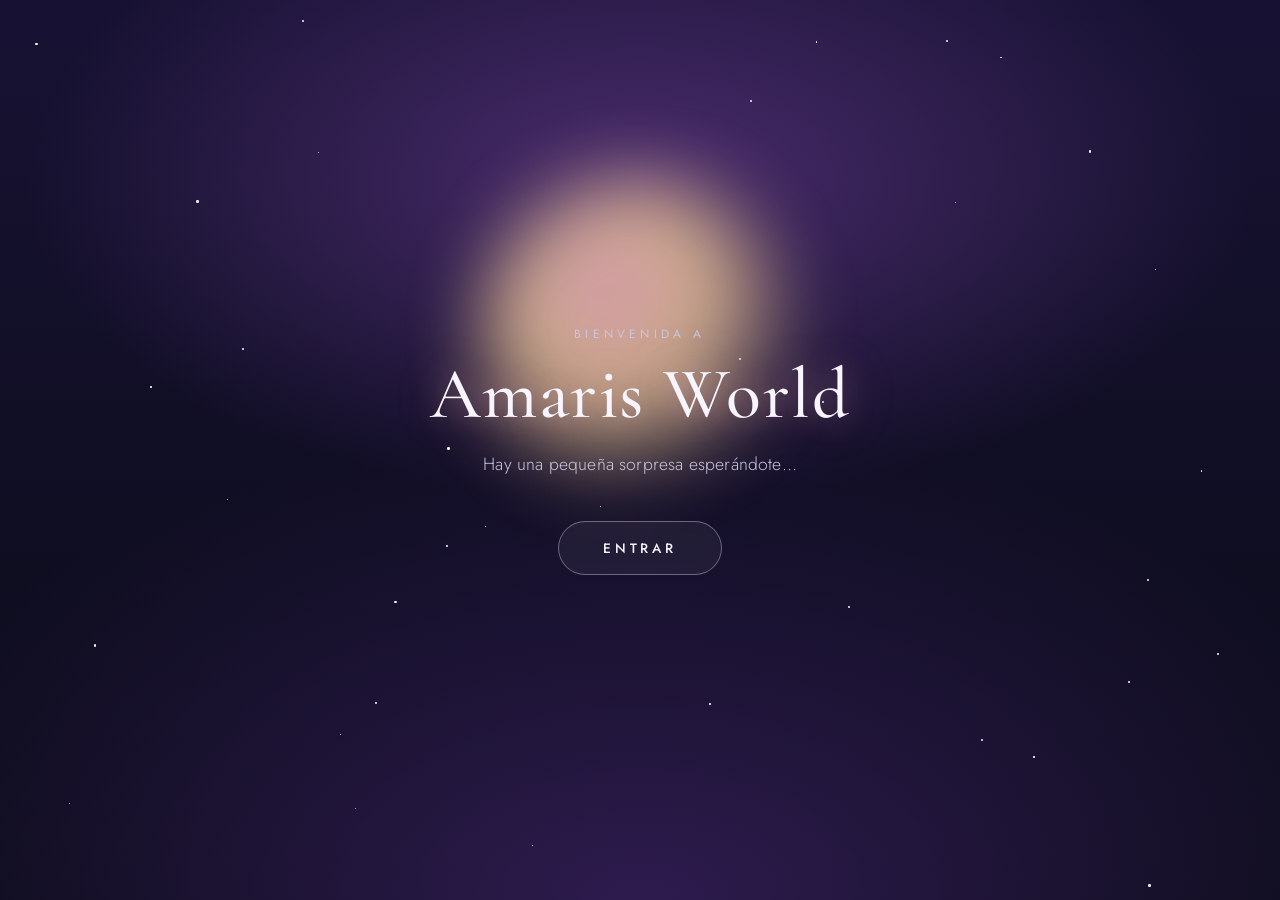
==== index.html @ ede9c00a "piano" ====
<!DOCTYPE html>
<html lang="es">
<head>
  <meta charset="UTF-8" />
  <meta name="viewport" content="width=device-width, initial-scale=1, viewport-fit=cover" />
  <title>Amaris World</title>
  <meta name="description" content="Amaris World — un pequeño regalo interactivo de cumpleaños." />
  <meta name="theme-color" content="#0a0b16" />

  <!-- Tipografías: Cormorant Garamond (título, serif elegante) + Jost (texto, ligera) + Press Start 2P (pixel) -->
  <link rel="preconnect" href="https://fonts.googleapis.com" />
  <link rel="preconnect" href="https://fonts.gstatic.com" crossorigin />
  <link
    href="https://fonts.googleapis.com/css2?family=Cormorant+Garamond:wght@400;500;600&family=Jost:wght@300;400;500&family=Press+Start+2P&display=swap"
    rel="stylesheet"
  />

  <link rel="stylesheet" href="style.css?v=3" />
  <link rel="stylesheet" href="piano-game.css" />
</head>
<body>

  <!-- Capa de fondo: cielo + estrellas + partículas (generadas por JS, puramente decorativas) -->
  <div class="sky" aria-hidden="true">
    <div class="stars-layer" id="starsLayer"></div>
    <div class="particles-layer" id="particlesLayer"></div>
  </div>

  <main class="app">

    <!-- ESTADO 1: Pantalla de inicio -->
    <section class="screen screen--lobby" id="lobbyScreen" aria-hidden="false">
      <div class="orb" id="orb" aria-hidden="true"></div>

      <div class="lobby-content">
        <p class="eyebrow" data-anim="1">bienvenida a</p>
        <h1 class="title" data-anim="2">Amaris World</h1>
        <p class="subtitle" data-anim="3">Hay una pequeña sorpresa esperándote&hellip;</p>

        <button class="enter-btn" id="enterBtn" data-anim="4" type="button">
          <span>ENTRAR</span>
        </button>
      </div>
    </section>

    <!-- ESTADO 2: Umbral — transición animada hacia el lobby -->
    <section class="screen screen--threshold" id="thresholdScreen" aria-hidden="true">
      <div class="threshold-content">
        <p class="threshold-text">Tu mundo está despertando</p>
        <span class="dots" aria-hidden="true">
          <span></span><span></span><span></span>
        </span>
      </div>
    </section>

    <!-- ESTADO 3: Lobby — mundo pixel-art con los 5 puntos interactivos -->
    <section class="screen screen--world" id="worldScreen" aria-hidden="true">
      <div class="world-ambient" aria-hidden="true"></div>

      <div class="pixel-scene" id="pixelScene" aria-hidden="true">
        <!-- Fondo real del mundo: son VIDEOS, no imágenes estáticas.
             Se prueban 3 formatos comunes; el navegador usa el primero
             que exista y descarta el resto sin romper nada. -->
        <video class="world-bg-video world-bg-video--desktop" autoplay loop muted playsinline preload="auto" aria-hidden="true">
          <source src="assets/world-bg.mp4" type="video/mp4" />
          <source src="assets/world-bg.webm" type="video/webm" />
          <source src="assets/world-bg.mov" type="video/quicktime" />
        </video>
        <video class="world-bg-video world-bg-video--mobile" autoplay loop muted playsinline preload="auto" aria-hidden="true">
          <source src="assets/world-bg1.mp4" type="video/mp4" />
          <source src="assets/world-bg1.webm" type="video/webm" />
          <source src="assets/world-bg1.mov" type="video/quicktime" />
        </video>
        <div class="world-bg-overlay"></div>
        <div class="sky-twinkle-layer" id="skyTwinkleLayer"></div>
        <div class="fireflies-layer" id="firefliesLayer"></div>
      </div>

      <p class="world-heading" data-anim="1">Presiona el que sea de tu gusto</p>

      <div class="world-stage" id="worldStage">
        <!-- Puntos inyectados por renderWorld() a partir de data/zones.js -->
      </div>
    </section>

    <!-- ESTADO 4: Zona — contenido de cada punto (carta / recuerdos / regalo / música) -->
    <section class="screen screen--zone" id="zoneScreen" aria-hidden="true">
      <div class="zone-content">
        <button class="back-btn" id="backToWorldBtn" type="button">
          <span>← VOLVER AL MUNDO</span>
        </button>
        <div class="zone-body" id="zoneBody">
          <!-- Contenido poblado por populateZoneContent() según el tipo de zona -->
        </div>
      </div>
    </section>

    <!-- ESTADO 5: Sorpresa final — escena cinematográfica de cierre -->
    <section class="screen screen--surprise" id="surpriseScreen" aria-hidden="true">
      <div class="surprise-stars" id="surpriseStars" aria-hidden="true"></div>
      <div class="surprise-content">
        <p class="surprise-line surprise-line--1" data-anim="1">✨ FELIZ CUMPLEAÑOS ✨</p>
        <h2 class="surprise-name" id="surpriseName" data-anim="2"></h2>
        <p class="surprise-message" id="surpriseMessage" data-anim="3"></p>
        <button class="back-btn surprise-back" id="backFromSurpriseBtn" data-anim="4" type="button">
          <span>← VOLVER AL MUNDO</span>
        </button>
      </div>
    </section>

  </main>

  <!-- Audio de la canción, controlado desde la zona "Música" (data/content.js) -->
  <audio id="bgAudio" preload="none"></audio>

  <!-- Barra de música persistente: flota abajo sobre cualquier pantalla,
       para que la canción siga sonando sin importar dónde esté el usuario. -->
  <div class="mini-player" id="miniPlayer" aria-hidden="true">
    <div class="mini-player-info">
      <span class="mini-player-cover-wrap" aria-hidden="true">
        <img class="mini-player-cover" id="miniPlayerCover" alt="" />
      </span>
      <div class="mini-player-text">
        <span class="mini-player-brand"></span>
        <span class="mini-player-dedication"></span>
        <span class="mini-player-track" id="miniPlayerTrack">—</span>
      </div>
    </div>
    <div class="mini-player-controls">
      <button class="mini-btn" id="miniPrevBtn" type="button" aria-label="Canción anterior">⏮</button>
      <button class="mini-btn mini-btn--play" id="miniPlayBtn" type="button" aria-label="Reproducir">▶</button>
      <button class="mini-btn" id="miniNextBtn" type="button" aria-label="Siguiente canción">⏭</button>
    </div>
  </div>

  <script src="data/zones.js"></script>
  <script src="data/content.js"></script>
  <script src="script.js?v=2"></script>
  <!-- Capa de vida sutil sobre el fondo (agua/luces/vegetación). No toca
       personajes, interfaz ni script.js — es completamente independiente. -->
  <script src="bg-life.js"></script>
  <!-- Minijuego "Amaris Piano" + conexión con la estrella dorada del
       mundo. Ambos son módulos independientes: no tocan script.js ni
       bg-life.js. -->
  <script src="piano-game.js"></script>
  <script src="piano-star-hook.js"></script>
</body>
</html>
---- style.css ----
/* ==========================================================================
   AMARIS WORLD — FASE 1: LOBBY
   Paleta: anochecer profundo con acentos rosa-aurora y dorado-estelar.
   ========================================================================== */

:root {
  /* Color — cielo de anochecer */
  --void: #0a0b16;
  --twilight-1: #171233;
  --twilight-2: #2d1b4e;
  --twilight-3: #4a2c6d;

  /* Color — acentos */
  --glow-rose: #e8a3c0;
  --glow-gold: #f2cf94;

  /* Color — texto */
  --mist: #c9c5e0;
  --pure: #f8f5ff;

  /* Tipografía */
  --font-display: 'Cormorant Garamond', 'Times New Roman', serif;
  --font-body: 'Jost', -apple-system, BlinkMacSystemFont, sans-serif;

  /* Ritmo / tiempos */
  --ease-soft: cubic-bezier(0.22, 1, 0.36, 1);
  --portal-duration: 900ms;

  /* Alto de viewport robusto para iOS (con fallback vía JS más abajo) */
  --app-height: 100dvh;
}

/* -------------------------------------------------------------------- */
/* Reset base                                                            */
/* -------------------------------------------------------------------- */

* {
  margin: 0;
  padding: 0;
  box-sizing: border-box;
  -webkit-tap-highlight-color: transparent;
}

html, body {
  height: 100%;
  background: var(--void);
  overscroll-behavior: none;
}

body {
  font-family: var(--font-body);
  color: var(--pure);
  overflow: hidden;
  -webkit-font-smoothing: antialiased;
  -webkit-text-size-adjust: 100%;
  text-size-adjust: 100%;
}

body.has-mini-player {
  --mini-player-space: 84px;
}

button {
  font-family: inherit;
  border: none;
  background: none;
  color: inherit;
  cursor: pointer;
}

/* -------------------------------------------------------------------- */
/* Cielo de fondo                                                        */
/* -------------------------------------------------------------------- */

.sky {
  position: fixed;
  inset: 0;
  z-index: 0;
  background:
    radial-gradient(ellipse 80% 60% at 50% 20%, var(--twilight-3) 0%, transparent 60%),
    radial-gradient(ellipse 100% 80% at 50% 100%, var(--twilight-2) 0%, transparent 65%),
    linear-gradient(180deg, var(--twilight-1) 0%, var(--void) 100%);
}

.star {
  position: absolute;
  border-radius: 50%;
  background: var(--pure);
  will-change: opacity;
  animation: twinkle var(--dur, 4s) ease-in-out infinite;
  animation-delay: var(--delay, 0s);
}

.particle {
  position: absolute;
  border-radius: 50%;
  background: radial-gradient(circle, var(--glow-gold) 0%, transparent 70%);
  will-change: transform, opacity;
  opacity: 0;
  animation: floatMote var(--dur, 12s) ease-in-out infinite;
  animation-delay: var(--delay, 0s);
}

/* -------------------------------------------------------------------- */
/* Layout principal                                                      */
/* -------------------------------------------------------------------- */

.app {
  position: relative;
  z-index: 1;
  height: var(--app-height);
  width: 100%;
  /* El safe-area se aplica dentro de .screen (ver abajo), ya que .screen
     cubre por completo la caja de .app y un padding aquí no tendría efecto. */
}

.stars-layer,
.particles-layer {
  position: absolute;
  inset: 0;
  pointer-events: none;
}

.screen {
  position: absolute;
  inset: 0;
  display: flex;
  align-items: center;
  justify-content: center;
  padding: env(safe-area-inset-top)
           calc(1.5rem + env(safe-area-inset-right))
           calc(env(safe-area-inset-bottom) + var(--mini-player-space, 0px))
           calc(1.5rem + env(safe-area-inset-left));
  transition: opacity 500ms var(--ease-soft), padding-bottom 400ms var(--ease-soft);
}

.screen[aria-hidden="true"] {
  opacity: 0;
  pointer-events: none;
}

.screen[aria-hidden="false"] {
  opacity: 1;
  pointer-events: auto;
}

/* -------------------------------------------------------------------- */
/* Orbe — elemento firma                                                 */
/* -------------------------------------------------------------------- */

.orb {
  position: absolute;
  top: 38%;
  left: 50%;
  width: min(60vw, 320px);
  height: min(60vw, 320px);
  border-radius: 50%;
  background: radial-gradient(circle at 40% 35%, var(--glow-rose) 0%, var(--glow-gold) 35%, transparent 70%);
  filter: blur(38px);
  opacity: 0.85;
  transform: translate(-50%, -50%) scale(1);
  animation: orbPulse 6s ease-in-out infinite;
  will-change: transform, opacity;
}

.orb.is-opening {
  animation: none;
  transition: transform var(--portal-duration) var(--ease-soft),
              opacity var(--portal-duration) var(--ease-soft);
  transform: translate(-50%, -50%) scale(28);
  opacity: 1;
  filter: blur(60px);
}

/* -------------------------------------------------------------------- */
/* Contenido del lobby                                                   */
/* -------------------------------------------------------------------- */

.lobby-content {
  position: relative;
  z-index: 2;
  display: flex;
  flex-direction: column;
  align-items: center;
  text-align: center;
  max-width: 90vw;
}

.eyebrow {
  font-size: 0.75rem;
  letter-spacing: 0.35em;
  text-transform: uppercase;
  color: var(--mist);
  opacity: 0.8;
  margin-bottom: 0.75rem;
}

.title {
  font-family: var(--font-display);
  font-weight: 500;
  font-size: clamp(2.6rem, 11vw, 4.5rem);
  letter-spacing: 0.02em;
  color: var(--pure);
  text-shadow: 0 0 30px rgba(232, 163, 192, 0.45), 0 0 60px rgba(242, 207, 148, 0.25);
  line-height: 1.1;
}

.subtitle {
  margin-top: 1.1rem;
  font-weight: 300;
  font-size: clamp(0.95rem, 3vw, 1.1rem);
  color: var(--mist);
  letter-spacing: 0.01em;
}

/* -------------------------------------------------------------------- */
/* Botón ENTRAR                                                          */
/* -------------------------------------------------------------------- */

.enter-btn {
  margin-top: 2.75rem;
  padding: 1rem 2.75rem;
  min-height: 48px;
  min-width: 44px;
  font-size: 0.85rem;
  font-weight: 500;
  letter-spacing: 0.28em;
  color: var(--pure);
  border: 1px solid rgba(248, 245, 255, 0.35);
  border-radius: 999px;
  background: rgba(248, 245, 255, 0.05);
  backdrop-filter: blur(6px);
  box-shadow: 0 0 0 rgba(232, 163, 192, 0);
  transition: box-shadow 400ms var(--ease-soft),
              border-color 400ms var(--ease-soft),
              transform 250ms var(--ease-soft),
              background 400ms var(--ease-soft);
}

.enter-btn:hover {
  border-color: rgba(242, 207, 148, 0.7);
  box-shadow: 0 0 24px rgba(232, 163, 192, 0.35);
  background: rgba(248, 245, 255, 0.09);
}

.enter-btn:active {
  transform: scale(0.96);
  box-shadow: 0 0 14px rgba(232, 163, 192, 0.5);
}

.enter-btn:focus-visible {
  outline: 2px solid var(--glow-gold);
  outline-offset: 4px;
}

.enter-btn:disabled {
  opacity: 0.55;
  cursor: default;
}

/* -------------------------------------------------------------------- */
/* Estado 2 — Umbral                                                     */
/* -------------------------------------------------------------------- */

.threshold-content {
  display: flex;
  flex-direction: column;
  align-items: center;
  gap: 1rem;
}

.threshold-text {
  font-family: var(--font-display);
  font-size: clamp(1.4rem, 5vw, 2rem);
  font-weight: 500;
  color: var(--pure);
  letter-spacing: 0.02em;
  text-align: center;
}

.dots {
  display: flex;
  gap: 0.4rem;
}

.dots span {
  width: 6px;
  height: 6px;
  border-radius: 50%;
  background: var(--glow-gold);
  animation: dotPulse 1.4s ease-in-out infinite;
}

.dots span:nth-child(2) { animation-delay: 0.2s; }
.dots span:nth-child(3) { animation-delay: 0.4s; }

/* Estado final del umbral: se asienta tras ~1-1.5s en lugar de latir
   indefinidamente, para que no dé sensación de carga infinita. */
#thresholdScreen.is-settled .dots span {
  animation: none;
  opacity: 0.85;
}

/* -------------------------------------------------------------------- */
/* Animaciones de entrada (stagger)                                      */
/* -------------------------------------------------------------------- */

[data-anim] {
  opacity: 0;
  animation: riseIn 900ms var(--ease-soft) forwards;
}

[data-anim="1"] { animation-delay: 200ms; }
[data-anim="2"] { animation-delay: 380ms; }
[data-anim="3"] { animation-delay: 560ms; }
[data-anim="4"] { animation-delay: 740ms; }

/* -------------------------------------------------------------------- */
/* Keyframes                                                             */
/* -------------------------------------------------------------------- */

@keyframes riseIn {
  from { opacity: 0; transform: translateY(16px); }
  to   { opacity: 1; transform: translateY(0); }
}

@keyframes orbPulse {
  0%, 100% { transform: translate(-50%, -50%) scale(1);    opacity: 0.8; }
  50%      { transform: translate(-50%, -50%) scale(1.08); opacity: 1;   }
}

@keyframes twinkle {
  0%, 100% { opacity: 0.15; }
  50%      { opacity: 0.9;  }
}

@keyframes floatMote {
  0%   { transform: translate(0, 0);          opacity: 0;    }
  12%  { opacity: 0.6; }
  50%  { transform: translate(8px, -46px);    opacity: 0.5;  }
  88%  { opacity: 0.25; }
  100% { transform: translate(-6px, -96px);   opacity: 0;    }
}

@keyframes dotPulse {
  0%, 80%, 100% { opacity: 0.2; }
  40%           { opacity: 1;   }
}

/* -------------------------------------------------------------------- */
/* Movimiento reducido                                                   */
/* -------------------------------------------------------------------- */

@media (prefers-reduced-motion: reduce) {
  .orb,
  .star,
  .particle,
  .dots span,
  [data-anim] {
    animation: none !important;
  }
  [data-anim] { opacity: 1; }
  .orb { opacity: 0.7; }
  .orb.is-opening {
    transition: opacity var(--portal-duration) ease;
    transform: translate(-50%, -50%) scale(1);
  }
  .screen { transition: opacity 300ms ease; }
  .dots span { opacity: 0.85; }
}

/* -------------------------------------------------------------------- */
/* Orientación / pantallas pequeñas                                      */
/* -------------------------------------------------------------------- */

@media (max-height: 480px) {
  .orb { top: 30%; width: min(40vh, 220px); height: min(40vh, 220px); }
  .enter-btn { margin-top: 1.5rem; }
}

/* ==========================================================================
   AMARIS WORLD — FASE 2: MUNDO PRINCIPAL
   Extiende los tokens de :root y el sistema .screen[aria-hidden] de la
   Fase 1. No modifica ninguna regla anterior a este bloque.
   ========================================================================== */

/* -------------------------------------------------------------------- */
/* Estado 3 — Mundo                                                      */
/* -------------------------------------------------------------------- */

.world-ambient,
.world-stage {
  position: absolute;
  inset: 0;
}

.world-ambient {
  z-index: 1;
  pointer-events: none;
  background:
    radial-gradient(ellipse 70% 50% at 28% 22%, rgba(74, 44, 109, 0.55) 0%, transparent 60%),
    radial-gradient(ellipse 60% 45% at 76% 76%, rgba(45, 27, 78, 0.5) 0%, transparent 65%);
  transform: translate(var(--px, 0px), var(--py, 0px));
  transition: transform 600ms var(--ease-soft);
  will-change: transform;
}

.world-stage {
  z-index: 2;
}

.zone-point {
  position: absolute;
  top: var(--y, 50%);
  left: var(--x, 50%);
  transform: translate(-50%, -50%) scale(1);
  display: flex;
  flex-direction: column;
  align-items: center;
  gap: 0.4rem;
  padding: 0.5rem;
  min-width: 44px;
  min-height: 44px;
  background: none;
  cursor: pointer;
  transition: transform 350ms var(--ease-soft);
}

/* Insignia pixel-art con el emoji de cada punto (💌📸🎁🎵⭐) */
.zone-badge {
  position: relative;
  width: 46px;
  height: 46px;
  display: flex;
  align-items: center;
  justify-content: center;
  font-size: 1.4rem;
  line-height: 1;
  border-radius: 10px;
  background: linear-gradient(160deg, rgba(248, 245, 255, 0.14), rgba(248, 245, 255, 0.03));
  border: 2px solid rgba(248, 245, 255, 0.35);
  box-shadow: 0 0 18px rgba(242, 207, 148, 0.45), 0 0 32px rgba(232, 163, 192, 0.25),
    inset 0 0 10px rgba(255, 255, 255, 0.08);
  image-rendering: pixelated;
  animation: zoneBreathe 5s ease-in-out infinite;
  transition: transform 300ms var(--ease-soft), box-shadow 300ms var(--ease-soft),
    border-color 300ms var(--ease-soft);
  will-change: transform;
}

/* Flecha que invita a presionar, flota justo encima de la insignia */
.zone-arrow {
  font-size: 0.85rem;
  color: var(--glow-gold);
  text-shadow: 0 0 8px rgba(242, 207, 148, 0.7);
  animation: arrowBounce 1.6s ease-in-out infinite;
}

.zone-label {
  font-size: 0.7rem;
  letter-spacing: 0.08em;
  text-transform: uppercase;
  color: var(--mist);
  opacity: 0;
  transform: translateY(2px);
  transition: opacity 300ms var(--ease-soft), transform 300ms var(--ease-soft);
  white-space: nowrap;
}

.zone-point:hover .zone-badge,
.zone-point:focus-visible .zone-badge,
.zone-point:active .zone-badge {
  box-shadow: 0 0 24px rgba(242, 207, 148, 0.75), 0 0 40px rgba(232, 163, 192, 0.4);
  border-color: var(--glow-gold);
  animation-play-state: paused;
  transform: scale(1.15) rotate(-2deg);
}

.zone-point:active .zone-badge {
  transform: scale(0.92);
}

.zone-point:hover .zone-label,
.zone-point:focus-visible .zone-label,
.zone-point:active .zone-label {
  opacity: 0.9;
  transform: translateY(0);
}

.zone-point:focus-visible {
  outline: 2px solid var(--glow-gold);
  outline-offset: 6px;
  border-radius: 999px;
}

@keyframes zoneBreathe {
  0%, 100% { opacity: 0.85; transform: scale(1);    }
  50%      { opacity: 1;    transform: scale(1.06); }
}

@keyframes arrowBounce {
  0%, 100% { transform: translateY(0);   opacity: 0.65; }
  50%      { transform: translateY(-6px); opacity: 1;    }
}

/* Texto central del lobby: "Presiona el que sea de tu gusto" */
.world-heading {
  position: absolute;
  top: calc(env(safe-area-inset-top) + 1.5rem);
  left: 50%;
  transform: translateX(-50%);
  z-index: 3;
  font-family: var(--font-display);
  font-size: clamp(1rem, 3.4vw, 1.4rem);
  color: var(--pure);
  text-shadow: 0 0 16px rgba(10, 11, 22, 0.85), 0 0 30px rgba(232, 163, 192, 0.3);
  text-align: center;
  white-space: nowrap;
  pointer-events: none;
}

/* -------------------------------------------------------------------- */
/* Estado 4 — Zona                                                       */
/* -------------------------------------------------------------------- */

.zone-content {
  position: relative;
  z-index: 2;
  display: flex;
  flex-direction: column;
  align-items: center;
  text-align: center;
  gap: 1.5rem;
  max-width: 90vw;
}

.back-btn {
  align-self: flex-start;
  font-size: 0.75rem;
  letter-spacing: 0.18em;
  text-transform: uppercase;
  color: var(--mist);
  padding: 0.6rem 0.4rem;
  min-height: 44px;
  transition: color 300ms var(--ease-soft);
}

.back-btn:hover,
.back-btn:focus-visible {
  color: var(--glow-gold);
}

.zone-title {
  font-family: var(--font-display);
  font-size: clamp(1.8rem, 6vw, 2.6rem);
  color: var(--pure);
}

.zone-description {
  color: var(--mist);
  font-weight: 300;
  max-width: 32rem;
}

/* -------------------------------------------------------------------- */
/* Movimiento reducido y pantallas pequeñas — extensión de Fase 2         */
/* -------------------------------------------------------------------- */

@media (prefers-reduced-motion: reduce) {
  .zone-glyph { animation: none !important; }
  .zone-glyph::before { animation: none !important; opacity: 0.3; }
  .world-ambient { transition: none; transform: none; }
}

@media (max-height: 480px) {
  .zone-label { font-size: 0.62rem; }
}

/* ==========================================================================
   AMARIS WORLD — CONTENIDO DE CADA ZONA
   Carta / Recuerdos / Regalo / Música. Extiende los tokens de :root y el
   sistema .screen[aria-hidden]. No modifica ninguna regla anterior.
   ========================================================================== */

.zone-body {
  position: relative;
  z-index: 2;
  display: flex;
  flex-direction: column;
  align-items: center;
  width: 100%;
}

/* -------------------------------------------------------------------- */
/* 💌 Carta                                                              */
/* -------------------------------------------------------------------- */

.letter-card {
  display: flex;
  flex-direction: column;
  align-items: center;
  gap: 1.25rem;
  max-width: 34rem;
  animation: letterFloat 6s ease-in-out infinite;
}

.letter-paper {
  padding: 1.75rem 1.5rem;
  border-radius: 6px;
  background: linear-gradient(165deg, rgba(248, 245, 255, 0.08), rgba(248, 245, 255, 0.02));
  border: 1px solid rgba(248, 245, 255, 0.22);
  box-shadow: 0 0 30px rgba(74, 44, 109, 0.4), inset 0 0 24px rgba(232, 163, 192, 0.06);
}

.letter-text {
  color: var(--mist);
  font-weight: 300;
  font-size: 0.98rem;
  line-height: 1.85;
  white-space: pre-line;
  text-align: left;
}

.letter-signature {
  margin-top: 1.25rem;
  color: var(--glow-gold);
  font-family: var(--font-display);
  font-style: italic;
  font-size: 1.1rem;
  text-align: right;
  white-space: pre-line;
}

@keyframes letterFloat {
  0%, 100% { transform: translateY(0); }
  50%      { transform: translateY(-6px); }
}

/* -------------------------------------------------------------------- */
/* 📸 Recuerdos — galería                                                */
/* -------------------------------------------------------------------- */

.gallery {
  display: flex;
  flex-direction: column;
  align-items: center;
  gap: 1.25rem;
  width: 100%;
  max-width: 30rem;
}

.gallery-frame {
  display: flex;
  align-items: center;
  gap: 0.75rem;
  width: 100%;
}

.gallery-slide {
  flex: 1;
  min-height: 15rem;
  display: flex;
  flex-direction: column;
  align-items: center;
  justify-content: center;
  gap: 0.75rem;
  padding: 1rem;
  border-radius: 10px;
  background: rgba(248, 245, 255, 0.04);
  border: 1px solid rgba(248, 245, 255, 0.18);
  overflow: hidden;
  animation: riseIn 500ms var(--ease-soft);
}

.gallery-photo {
  max-width: 100%;
  max-height: 18rem;
  border-radius: 6px;
  object-fit: cover;
  box-shadow: 0 0 24px rgba(232, 163, 192, 0.25);
}

.gallery-caption {
  color: var(--mist);
  font-weight: 300;
  font-size: 0.85rem;
  text-align: center;
}

.gallery-placeholder {
  display: flex;
  flex-direction: column;
  align-items: center;
  gap: 0.75rem;
  color: var(--mist);
  font-weight: 300;
  text-align: center;
}

.gallery-placeholder-icon {
  font-size: 2.4rem;
  opacity: 0.7;
}

.gallery-nav {
  min-width: 44px;
  min-height: 44px;
  font-size: 1.4rem;
  color: var(--pure);
  border-radius: 50%;
  border: 1px solid rgba(248, 245, 255, 0.25);
  background: rgba(248, 245, 255, 0.05);
  transition: border-color 300ms var(--ease-soft), box-shadow 300ms var(--ease-soft),
    transform 250ms var(--ease-soft), opacity 250ms var(--ease-soft);
}

.gallery-nav:hover:not(:disabled),
.gallery-nav:focus-visible:not(:disabled) {
  border-color: var(--glow-gold);
  box-shadow: 0 0 16px rgba(242, 207, 148, 0.4);
}

.gallery-nav:active:not(:disabled) {
  transform: scale(0.92);
}

.gallery-nav:disabled {
  opacity: 0.3;
  cursor: default;
}

.gallery-dots {
  display: flex;
  flex-wrap: wrap;
  justify-content: center;
  gap: 0.4rem;
  max-width: 100%;
}

.gallery-dot {
  width: 6px;
  height: 6px;
  border-radius: 50%;
  background: rgba(248, 245, 255, 0.25);
  transition: background 300ms var(--ease-soft), transform 300ms var(--ease-soft);
}

.gallery-dot.is-active {
  background: var(--glow-gold);
  transform: scale(1.3);
}

/* -------------------------------------------------------------------- */
/* 🎁 Regalo — caja pixel-art                                           */
/* -------------------------------------------------------------------- */

.gift-scene {
  display: flex;
  flex-direction: column;
  align-items: center;
  gap: 1rem;
}

.gift-box {
  position: relative;
  width: 128px;
  height: 128px;
  min-width: 44px;
  min-height: 44px;
  image-rendering: pixelated;
}

.gift-body {
  position: absolute;
  left: 12px;
  right: 12px;
  bottom: 8px;
  height: 62px;
  background: linear-gradient(180deg, var(--twilight-3), var(--twilight-2));
  border: 3px solid var(--pure);
  box-shadow: 0 0 22px rgba(74, 44, 109, 0.55);
}

.gift-lid {
  position: absolute;
  left: 6px;
  right: 6px;
  bottom: 66px;
  height: 26px;
  background: linear-gradient(180deg, var(--glow-rose), var(--twilight-3));
  border: 3px solid var(--pure);
  transform-origin: bottom left;
  transition: transform 550ms var(--ease-soft), opacity 550ms var(--ease-soft);
}

.gift-ribbon-v,
.gift-ribbon-h {
  position: absolute;
  background: var(--glow-gold);
  box-shadow: 0 0 10px rgba(242, 207, 148, 0.6);
}

.gift-ribbon-v {
  left: 50%;
  top: 66px;
  bottom: 8px;
  width: 10px;
  transform: translateX(-50%);
}

.gift-ribbon-h {
  left: 12px;
  right: 12px;
  bottom: 34px;
  height: 10px;
}

.gift-glow {
  position: absolute;
  left: 50%;
  bottom: 60px;
  width: 10px;
  height: 10px;
  transform: translateX(-50%) scale(0);
  border-radius: 50%;
  background: radial-gradient(circle, var(--glow-gold) 0%, transparent 70%);
  filter: blur(6px);
  opacity: 0;
  transition: transform 500ms var(--ease-soft), opacity 500ms var(--ease-soft);
}

.gift-box:not(:disabled):hover .gift-lid {
  transform: rotate(-6deg) translateY(-2px);
}

.gift-box.is-open .gift-lid {
  transform: rotate(-100deg) translate(-14px, -26px);
  opacity: 0;
}

.gift-box.is-open .gift-glow {
  transform: translateX(-50%) scale(9);
  opacity: 1;
}

.gift-box.is-open .gift-body {
  box-shadow: 0 0 34px rgba(242, 207, 148, 0.6);
}

.gift-hint {
  color: var(--mist);
  font-size: 0.75rem;
  letter-spacing: 0.12em;
  text-transform: uppercase;
  opacity: 0.75;
  transition: opacity 300ms var(--ease-soft);
}

.gift-hint.is-hidden {
  opacity: 0;
}

.gift-message {
  max-width: 26rem;
  color: var(--pure);
  font-family: var(--font-display);
  font-size: 1.15rem;
  text-align: center;
  opacity: 0;
  transform: translateY(10px);
  transition: opacity 600ms var(--ease-soft), transform 600ms var(--ease-soft);
}

.gift-message.is-visible {
  opacity: 1;
  transform: translateY(0);
}

/* -------------------------------------------------------------------- */
/* 🎵 Música                                                             */
/* -------------------------------------------------------------------- */

.music-player {
  display: flex;
  flex-direction: column;
  align-items: center;
  gap: 1.1rem;
  width: 100%;
}

.vinyl {
  width: 104px;
  height: 104px;
  border-radius: 50%;
  background:
    radial-gradient(circle, var(--glow-gold) 0 6%, var(--void) 7% 14%, transparent 15%),
    repeating-radial-gradient(circle, var(--twilight-2) 0 4px, var(--twilight-3) 4px 8px);
  border: 2px solid rgba(185, 166, 245, 0.4);
  box-shadow: 0 0 26px rgba(185, 166, 245, 0.35), 0 0 10px rgba(242, 207, 148, 0.25);
  animation: none;
  flex: none;
  image-rendering: pixelated;
}

.vinyl.is-spinning {
  animation: vinylSpin 3.2s linear infinite;
}

@keyframes vinylSpin {
  from { transform: rotate(0deg); }
  to   { transform: rotate(360deg); }
}

.now-playing-title {
  max-width: 26rem;
  color: var(--pure);
  font-family: var(--font-display);
  font-size: 1.2rem;
  text-align: center;
  padding: 0 0.5rem;
}

.music-controls {
  display: flex;
  align-items: center;
  gap: 1.1rem;
}

.music-btn {
  min-width: 56px;
  min-height: 56px;
  font-size: 1.25rem;
  border-radius: 10px;
  color: var(--pure);
  border: 1px solid rgba(248, 245, 255, 0.3);
  background: rgba(248, 245, 255, 0.06);
  transition: border-color 300ms var(--ease-soft), box-shadow 300ms var(--ease-soft),
    transform 250ms var(--ease-soft), opacity 250ms var(--ease-soft);
}

.music-btn--play {
  min-width: 66px;
  min-height: 66px;
  font-size: 1.5rem;
  background: rgba(242, 207, 148, 0.12);
  border-color: rgba(242, 207, 148, 0.5);
}

.music-btn:hover:not(:disabled),
.music-btn:focus-visible:not(:disabled) {
  border-color: var(--glow-gold);
  box-shadow: 0 0 18px rgba(242, 207, 148, 0.45);
}

.music-btn:active:not(:disabled) {
  transform: scale(0.94);
}

.music-btn:disabled {
  opacity: 0.35;
  cursor: default;
}

.volume-range {
  width: 160px;
  height: 28px;
  accent-color: var(--glow-gold);
}

.music-hint {
  max-width: 22rem;
  color: var(--mist);
  font-size: 0.9rem;
  text-align: center;
  opacity: 0.9;
}

/* Lista completa de canciones dentro del apartado de Música. */
.playlist {
  list-style: none;
  width: 100%;
  max-width: 32rem;
  max-height: min(50vh, 420px);
  overflow-y: auto;
  overscroll-behavior: contain;
  -webkit-overflow-scrolling: touch;
  display: flex;
  flex-direction: column;
  gap: 0.65rem;
  padding: 0.35rem 0.35rem 0.75rem;
  margin-top: 0.25rem;
}

.playlist-row {
  display: flex;
  align-items: center;
  gap: 1rem;
  width: 100%;
  min-height: 64px;
  padding: 0.9rem 1.2rem;
  border-radius: 10px;
  border: 1px solid rgba(248, 245, 255, 0.16);
  background: rgba(248, 245, 255, 0.05);
  color: var(--pure);
  text-align: left;
  font-size: 1.05rem;
  transition: border-color 250ms var(--ease-soft), background 250ms var(--ease-soft),
    transform 200ms var(--ease-soft), box-shadow 250ms var(--ease-soft);
}

.playlist-row:hover,
.playlist-row:focus-visible {
  border-color: var(--glow-gold);
  background: rgba(248, 245, 255, 0.09);
}

.playlist-row:active {
  transform: scale(0.98);
}

.playlist-row.is-active {
  border-color: var(--glow-rose);
  background: rgba(232, 163, 192, 0.16);
  box-shadow: 0 0 20px rgba(232, 163, 192, 0.25);
}

.playlist-row-icon {
  flex: none;
  width: 44px;
  height: 44px;
  border-radius: 8px;
  display: flex;
  align-items: center;
  justify-content: center;
  font-size: 1.05rem;
  background: rgba(248, 245, 255, 0.08);
  border: 1px solid rgba(248, 245, 255, 0.2);
}

.playlist-row.is-active .playlist-row-icon {
  background: var(--glow-gold);
  color: var(--void);
  border-color: var(--glow-gold);
}

.playlist-row-title {
  flex: 1;
  min-width: 0;
  font-size: 1.05rem;
  line-height: 1.35;
  font-weight: 400;
  overflow-wrap: break-word;
}

/* -------------------------------------------------------------------- */
/* 🎵 Barra de música persistente (siempre visible sobre cualquier      */
/* pantalla, no solo dentro del apartado Música)                        */
/* -------------------------------------------------------------------- */

.mini-player {
  position: fixed;
  left: 0;
  right: 0;
  bottom: 0;
  z-index: 60;
  display: flex;
  align-items: center;
  justify-content: space-between;
  gap: 0.85rem;
  padding: 0.7rem calc(1.1rem + env(safe-area-inset-right))
           calc(0.7rem + env(safe-area-inset-bottom))
           calc(1.1rem + env(safe-area-inset-left));
  background: linear-gradient(180deg, rgba(10, 11, 22, 0.7), rgba(10, 11, 22, 0.95));
  backdrop-filter: blur(14px);
  -webkit-backdrop-filter: blur(14px);
  border-top: 1px solid rgba(248, 245, 255, 0.14);
  transform: translateY(100%);
  opacity: 0;
  pointer-events: none;
  transition: transform 420ms var(--ease-soft), opacity 420ms var(--ease-soft);
}

.mini-player.is-visible {
  transform: translateY(0);
  opacity: 1;
  pointer-events: auto;
}

.mini-player-info {
  display: flex;
  align-items: center;
  gap: 0.65rem;
  min-width: 0;
  flex: 1;
}

.mini-player-icon {
  flex: none;
  font-size: 1.15rem;
}

.mini-player-track {
  display: block;
  min-width: 0;
  font-size: 0.86rem;
  color: var(--mist);
  white-space: nowrap;
  overflow: hidden;
  text-overflow: ellipsis;
}

.mini-player.is-playing .mini-player-track {
  color: var(--pure);
}

.mini-player-controls {
  display: flex;
  align-items: center;
  gap: 0.5rem;
  flex: none;
}

.mini-btn {
  min-width: 46px;
  min-height: 46px;
  display: flex;
  align-items: center;
  justify-content: center;
  border-radius: 9px;
  color: var(--pure);
  border: 1px solid rgba(248, 245, 255, 0.25);
  background: rgba(248, 245, 255, 0.07);
  font-size: 1.05rem;
  transition: border-color 250ms var(--ease-soft), transform 200ms var(--ease-soft),
    box-shadow 250ms var(--ease-soft);
}

.mini-btn:hover,
.mini-btn:focus-visible {
  border-color: var(--glow-gold);
  box-shadow: 0 0 14px rgba(242, 207, 148, 0.4);
}

.mini-btn:active {
  transform: scale(0.92);
}

.mini-btn--play {
  min-width: 54px;
  min-height: 54px;
  font-size: 1.2rem;
  background: rgba(242, 207, 148, 0.16);
  border-color: rgba(242, 207, 148, 0.55);
}

@media (max-width: 420px) {
  .mini-player-track { font-size: 0.8rem; }
  .mini-btn { min-width: 42px; min-height: 42px; }
  .mini-btn--play { min-width: 50px; min-height: 50px; }
}


/* ==========================================================================
   AMARIS WORLD — FASE 4: FONDO REAL + ANIMACIONES (MUNDO PRINCIPAL)
   Rediseño puramente visual de #worldScreen. No modifica ningún selector
   anterior a este bloque; solo añade capas decorativas encima de
   .world-ambient y reestiliza .zone-glyph (marcador de zona).

   El fondo son VIDEOS en loop (assets/world-bg.* y assets/world-bg1.*)
   — esta capa les da un "respiro" extra (zoom lento), viñeta cálida
   pulsante, destellos extra en el cielo y luciérnagas cálidas flotando.

   Nota: ese material incluye personajes con copyright de terceros —
   úsalo solo en un proyecto personal/privado, no en algo publicado
   abiertamente.
   ========================================================================== */

:root {
  --pixel-star: #f8f5ff;
  --pixel-lantern-chain: #6b5a7a;
  --pixel-lantern-frame: #caa14a;
  --pixel-lantern-glow: #ffe6a8;
  --pixel-window-glow: rgba(255, 217, 138, 0.75);

  --font-pixel: 'Press Start 2P', var(--font-display);
}

/* -------------------------------------------------------------------- */
/* Contenedor de la escena — vive entre .world-ambient y .world-stage    */
/* -------------------------------------------------------------------- */

.pixel-scene {
  position: absolute;
  inset: 0;
  z-index: 1;
  overflow: hidden;
  pointer-events: none;
}

.world-stage {
  z-index: 2; /* por encima de .pixel-scene */
}

/* Video de fondo, cámara completamente fija: sin zoom ni respiro extra.
   El propio video ya trae su movimiento; el inset -2% / 104% es solo
   un pequeño colchón para que object-fit: cover no deje bordes visibles
   si el video no calza exacto con el contenedor. */
.world-bg-video {
  position: absolute;
  inset: -2%;
  width: 104%;
  height: 104%;
  object-fit: cover;
  object-position: center bottom;
  pointer-events: none;
}

/* Por defecto se muestra el video horizontal (desktop/tablet/landscape)
   y se oculta el vertical. En celulares en modo retrato se invierte
   (ver media query más abajo). Mantener ambos en el DOM evita parpadeos
   al rotar la pantalla; el oculto simplemente no se pinta. */
.world-bg-video--mobile {
  display: none;
}

@media screen and (max-width: 600px) and (orientation: portrait) {
  .world-bg-video--desktop { display: none; }
  .world-bg-video--mobile  { display: block; }
}

/* Viñeta cálida que respira suavemente, para reforzar el foco central
   (la zona del farol) sin tapar el resto de la escena. */
.world-bg-overlay {
  position: absolute;
  inset: 0;
  background:
    radial-gradient(ellipse 55% 40% at 47% 83%, rgba(255, 200, 130, 0.16) 0%, transparent 70%),
    radial-gradient(ellipse 130% 100% at 50% 45%, transparent 55%, rgba(4, 3, 10, 0.5) 100%);
  animation: overlayPulse 6s ease-in-out infinite;
}

@keyframes overlayPulse {
  0%, 100% { opacity: 0.85; }
  50%      { opacity: 1;    }
}

/* Destellos extra en el cielo (generados por JS, ver script.js), sutiles,
   para complementar las estrellas ya pintadas en la imagen. */
.sky-twinkle {
  position: absolute;
  width: 2px;
  height: 2px;
  background: var(--pixel-star);
  border-radius: 50%;
  animation: twinkle var(--dur, 4s) ease-in-out infinite;
  animation-delay: var(--delay, 0s);
}

/* Luciérnagas cálidas flotando cerca del suelo/farol */
.pixel-firefly {
  position: absolute;
  width: 2px;
  height: 2px;
  background: var(--pixel-lantern-glow);
  box-shadow: 0 0 6px 2px var(--pixel-window-glow);
  animation: fireflyDrift var(--dur, 8s) ease-in-out infinite;
  animation-delay: var(--delay, 0s);
}

@keyframes fireflyDrift {
  0%   { transform: translate(0, 0);         opacity: 0;    }
  15%  { opacity: 0.9; }
  50%  { transform: translate(14px, -30px);  opacity: 0.55; }
  85%  { opacity: 0.75; }
  100% { transform: translate(-10px, -60px); opacity: 0;    }
}

/* -------------------------------------------------------------------- */
/* Etiqueta pixel de cada punto (usa la fuente pixel sobre el fondo real) */
/* -------------------------------------------------------------------- */

.zone-label {
  font-family: var(--font-pixel);
  font-size: 0.55rem;
  line-height: 1.4;
  letter-spacing: 0.02em;
  text-shadow: 0 0 6px rgba(10, 11, 22, 0.9);
}

/* -------------------------------------------------------------------- */
/* Movimiento reducido y pantallas pequeñas — extensión Fase 4           */
/* -------------------------------------------------------------------- */

@media (prefers-reduced-motion: reduce) {
  .world-bg-overlay,
  .sky-twinkle,
  .pixel-firefly,
  .zone-badge,
  .zone-arrow {
    animation: none !important;
  }
}

/* ==========================================================================
   AMARIS WORLD — ⭐ SORPRESA FINAL
   Escena cinematográfica de cierre. Fondo oscuro propio + estrellas +
   revelación secuencial del mensaje final.
   ========================================================================== */

.screen--surprise {
  background: radial-gradient(ellipse 90% 70% at 50% 40%, rgba(45, 27, 78, 0.6) 0%, transparent 65%),
    var(--void);
}

.surprise-stars {
  position: absolute;
  inset: 0;
  z-index: 0;
  pointer-events: none;
}

.surprise-star {
  position: absolute;
  border-radius: 50%;
  background: var(--pure);
  animation: twinkle var(--dur, 4s) ease-in-out infinite;
  animation-delay: var(--delay, 0s);
}

.surprise-content {
  position: relative;
  z-index: 2;
  display: flex;
  flex-direction: column;
  align-items: center;
  text-align: center;
  gap: 1rem;
  max-width: 90vw;
}

.surprise-line--1 {
  font-family: var(--font-display);
  font-size: clamp(1.5rem, 6vw, 2.2rem);
  color: var(--glow-gold);
  text-shadow: 0 0 24px rgba(242, 207, 148, 0.5);
}

.surprise-name {
  font-family: var(--font-display);
  font-weight: 500;
  font-size: clamp(2.4rem, 10vw, 4rem);
  color: var(--pure);
  text-shadow: 0 0 30px rgba(232, 163, 192, 0.5), 0 0 60px rgba(242, 207, 148, 0.3);
}

.surprise-message {
  margin-top: 0.5rem;
  max-width: 28rem;
  color: var(--mist);
  font-weight: 300;
  font-size: clamp(0.95rem, 3vw, 1.1rem);
}

.surprise-back {
  margin-top: 2rem;
}

/* Reutiliza el sistema [data-anim] de la Fase 1 con tiempos más largos,
   apropiados para el ritmo pausado de una escena final. */
.screen--surprise [data-anim="1"] { animation-delay: 300ms; }
.screen--surprise [data-anim="2"] { animation-delay: 900ms; }
.screen--surprise [data-anim="3"] { animation-delay: 1500ms; }
.screen--surprise [data-anim="4"] { animation-delay: 2200ms; }

@media (prefers-reduced-motion: reduce) {
  .surprise-star { animation: none !important; }
}

/* ==========================================================================
   AMARIS WORLD — FASE 5: FONDO VIVO (agua · luces · vegetación)
   Capa puramente decorativa generada por bg-life.js sobre la imagen real
   de fondo (assets/world-bg.png). No modifica ninguna regla anterior a
   este bloque, no reemplaza la imagen, no mueve la cámara ni el encuadre.
   Todo va detrás de .world-stage (z-index 2) y con pointer-events: none.
   ========================================================================== */

:root {
  /* Perilla global de intensidad: 0 = apagado, 1 = normal, 1.5 = más notorio.
     Cámbiala desde la consola: document.documentElement.style.setProperty('--bg-life-intensity', '0.5') */
  --bg-life-intensity: 1;
}

.life-layer {
  position: absolute;
  inset: 0;
  z-index: 1; /* mismo nivel que el resto de .pixel-scene, debajo de .world-stage */
  pointer-events: none;
  overflow: hidden;
}

/* -------------------------------------------------------------------- */
/* Agua — barrido de brillo muy sutil, como un reflejo ligeramente vivo   */
/* -------------------------------------------------------------------- */

.water-shimmer {
  position: absolute;
  top: var(--wy, 70%);
  left: var(--wx, 50%);
  width: var(--ww, 40%);
  height: var(--wh, 10%);
  transform: translate(-50%, -50%);
  background: linear-gradient(
    100deg,
    transparent 0%,
    rgba(255, 255, 255, 0.05) 45%,
    rgba(255, 230, 190, 0.16) 50%,
    rgba(255, 255, 255, 0.05) 55%,
    transparent 100%
  );
  background-size: 260% 100%;
  mix-blend-mode: screen;
  filter: blur(2px);
  opacity: calc(var(--wop, 0.55) * var(--bg-life-intensity));
  animation: waterSweep var(--wdur, 9s) ease-in-out infinite;
  animation-delay: var(--wdelay, 0s);
  will-change: background-position;
}

@keyframes waterSweep {
  0%   { background-position: 130% 0; }
  50%  { background-position: -30% 0; }
  100% { background-position: 130% 0; }
}

/* -------------------------------------------------------------------- */
/* Luces — pequeña variación de intensidad, tipo vela/farol/ventana      */
/* -------------------------------------------------------------------- */

.light-flicker {
  position: absolute;
  top: var(--ly, 50%);
  left: var(--lx, 50%);
  width: var(--lsize, 10px);
  height: var(--lsize, 10px);
  transform: translate(-50%, -50%);
  border-radius: 50%;
  background: radial-gradient(circle, var(--lcolor, #ffe6a8) 0%, transparent 70%);
  animation: lightFlicker var(--ldur, 3.5s) ease-in-out infinite;
  animation-delay: var(--ldelay, 0s);
  will-change: opacity, transform;
}

@keyframes lightFlicker {
  0%, 100% { opacity: calc(var(--lop, 0.8) * var(--bg-life-intensity)); transform: translate(-50%, -50%) scale(1);    }
  45%      { opacity: calc(var(--lop, 0.8) * var(--bg-life-intensity) * 0.7); transform: translate(-50%, -50%) scale(0.94); }
  60%      { opacity: calc(var(--lop, 0.8) * var(--bg-life-intensity)); transform: translate(-50%, -50%) scale(1.05); }
  80%      { opacity: calc(var(--lop, 0.8) * var(--bg-life-intensity) * 0.85); transform: translate(-50%, -50%) scale(0.98); }
}

/* -------------------------------------------------------------------- */
/* Vegetación — luz moteada tenue simulando brisa entre hojas.           */
/* No mueve ni deforma la imagen: solo un resplandor suave que aparece   */
/* y desaparece, como luz filtrándose entre hojas que se mecen.          */
/* -------------------------------------------------------------------- */

.foliage-breeze {
  position: absolute;
  top: var(--fy, 50%);
  left: var(--fx, 50%);
  width: var(--fsize, 70px);
  height: var(--fsize, 70px);
  transform: translate(-50%, -50%);
  border-radius: 50%;
  background: radial-gradient(circle, rgba(255, 245, 210, 0.14) 0%, transparent 70%);
  filter: blur(6px);
  animation: foliageDapple var(--fdur, 6s) ease-in-out infinite;
  animation-delay: var(--fdelay, 0s);
  will-change: opacity, transform;
}

@keyframes foliageDapple {
  0%, 100% { opacity: calc(0.12 * var(--bg-life-intensity)); transform: translate(-50%, -50%) scale(0.9);  }
  50%      { opacity: calc(0.34 * var(--bg-life-intensity)); transform: translate(-52%, -49%) scale(1.06); }
}

/* -------------------------------------------------------------------- */
/* Interruptor rápido: agrega la clase "bg-life-off" al <body> (o llama  */
/* a window.toggleBgLife(false) desde bg-life.js) para apagar todo.      */
/* -------------------------------------------------------------------- */

body.bg-life-off .life-layer {
  display: none;
}

/* Modo de calibración: dibuja los límites de cada hotspot para que sea
   fácil ajustar sus posiciones/tamaños en bg-life.js sobre tu imagen real. */
.life-layer.is-debug .water-shimmer,
.life-layer.is-debug .light-flicker,
.life-layer.is-debug .foliage-breeze {
  outline: 1px dashed rgba(255, 255, 255, 0.6);
  animation-play-state: paused;
  opacity: 0.9 !important;
}

@media (prefers-reduced-motion: reduce) {
  .water-shimmer,
  .light-flicker,
  .foliage-breeze {
    animation: none !important;
  }
}


/* ==========================================================================
   AMARIS WORLD — IDENTIDAD DEL REPRODUCTOR
   Portada (Felipe) + nombre + dedicatoria dentro de la barra de música.
   Bloque añadido al final: no modifica ningún selector anterior, solo
   afina los del mini-reproductor y agrega los elementos nuevos.
   ========================================================================== */

/* La barra ahora tiene 3 renglones de texto, así que el espacio reservado
   para que el contenido no quede tapado crece un poco. */
body.has-mini-player {
  --mini-player-space: 104px;
}

.mini-player-info {
  gap: 0.75rem;
  align-items: center;
}

/* ---- Portada circular ---------------------------------------------------- */

.mini-player-cover-wrap {
  position: relative;
  flex: none;
  width: 48px;
  height: 48px;
  border-radius: 8px;
  overflow: hidden;
  background:
    radial-gradient(circle at 30% 25%, rgba(242, 207, 148, 0.18), transparent 60%),
    linear-gradient(160deg, var(--twilight-1), var(--void));
  border: 1px solid rgba(248, 245, 255, 0.22);
  box-shadow: 0 0 0 1px rgba(10, 11, 22, 0.6), 0 4px 14px rgba(10, 11, 22, 0.55);
  transition: box-shadow 420ms var(--ease-soft), border-color 420ms var(--ease-soft);
}

.mini-player-cover {
  display: block;
  width: 100%;
  height: 100%;
  object-fit: cover;
  object-position: center;
  border-radius: 8px;
  opacity: 0;
  transition: opacity 500ms var(--ease-soft);
  /* Nitidez en pantallas de alta densidad sin deformar la proporción */
  image-rendering: auto;
}

.mini-player-cover.is-loaded {
  opacity: 1;
}

/* Halo suave y muy discreto SOLO mientras suena la música */
.mini-player.is-playing .mini-player-cover-wrap {
  border-color: rgba(242, 207, 148, 0.5);
  box-shadow:
    0 0 0 1px rgba(10, 11, 22, 0.6),
    0 0 16px rgba(242, 207, 148, 0.28),
    0 0 30px rgba(232, 163, 192, 0.16);
  animation: coverBreathe 4.2s var(--ease-soft) infinite;
}

/* Respiración mínima: ±2%. Nunca gira. */
@keyframes coverBreathe {
  0%, 100% { transform: scale(1); }
  50%      { transform: scale(1.025); }
}

/* En pausa la animación se detiene por completo (no hay regla que la aplique). */

@media (prefers-reduced-motion: reduce) {
  .mini-player.is-playing .mini-player-cover-wrap {
    animation: none;
  }
}

/* ---- Nombre + dedicatoria + canción ------------------------------------- */

.mini-player-text {
  display: flex;
  flex-direction: column;
  justify-content: center;
  min-width: 0;
  flex: 1;
  gap: 1px;
}

.mini-player-brand {
  display: block;
  min-width: 0;
  font-family: var(--font-display);
  font-size: 1.05rem;
  font-weight: 600;
  line-height: 1.15;
  letter-spacing: 0.01em;
  color: var(--pure);
  white-space: nowrap;
  overflow: hidden;
  text-overflow: ellipsis;
}

.mini-player-dedication {
  display: block;
  min-width: 0;
  font-family: var(--font-body);
  font-size: 0.68rem;
  font-weight: 300;
  line-height: 1.35;
  letter-spacing: 0.035em;
  color: rgba(201, 197, 224, 0.8);
  white-space: nowrap;
  overflow: hidden;
  text-overflow: ellipsis;
}

/* La canción en curso queda como tercer renglón, más discreto. */
.mini-player-text .mini-player-track {
  font-size: 0.76rem;
  line-height: 1.3;
  color: rgba(201, 197, 224, 0.62);
}

.mini-player.is-playing .mini-player-text .mini-player-track {
  color: rgba(248, 245, 255, 0.9);
}

/* ---- Responsive ---------------------------------------------------------- */

@media (max-width: 420px) {
  body.has-mini-player { --mini-player-space: 100px; }
  .mini-player { gap: 0.6rem; }
  .mini-player-info { gap: 0.6rem; }
  .mini-player-cover-wrap { width: 44px; height: 44px; }
  .mini-player-brand { font-size: 0.97rem; }
  .mini-player-dedication { font-size: 0.64rem; }
  .mini-player-text .mini-player-track { font-size: 0.72rem; }
}

@media (max-width: 340px) {
  .mini-player-cover-wrap { width: 40px; height: 40px; }
  .mini-player-brand { font-size: 0.9rem; }
  .mini-player-dedication { font-size: 0.6rem; }
  .mini-player-text .mini-player-track { font-size: 0.68rem; }
}

/* ==========================================================================
   AMARIS WORLD — FASE 2: "MUSIC BOX" (rediseño retro del reproductor)
   Todo lo de aquí abajo es puramente visual: reutiliza los mismos IDs y
   clases que ya usaba el reproductor (.vinyl, .music-controls,
   .volume-range, .playlist, .playlist-row, .mini-player...). No se quita
   ni renombra ninguna regla anterior; solo se agrega la "carcasa" de
   ventana retro (.music-box) y los elementos nuevos: barra de progreso
   (.progress-row) y etiquetas de artista (.now-playing-artist,
   .playlist-row-artist).

   Paleta: reutiliza las variables ya definidas en :root (--void, --twilight-1/2/3,
   --glow-gold, --glow-rose, --mist, --pure, --font-pixel) y agrega un acento
   lavanda para el estilo "computadora retro" pedido.
   ========================================================================== */

:root {
  --mb-line: rgba(185, 166, 245, 0.5);
  --mb-line-soft: rgba(185, 166, 245, 0.22);
  --mb-lavender: #b9a6f5;
}

/* ---- Carcasa de la ventana ------------------------------------------------ */

.music-box {
  width: 100%;
  max-width: 30rem;
  border: 2px solid var(--mb-line);
  background: linear-gradient(165deg, rgba(45, 27, 78, 0.55), rgba(10, 11, 22, 0.9));
  box-shadow:
    0 0 0 1px rgba(10, 11, 22, 0.6),
    0 18px 40px rgba(10, 11, 22, 0.55),
    inset 0 0 24px rgba(185, 166, 245, 0.06);
  overflow: hidden;
  gap: 0;
}

.music-box-titlebar {
  display: flex;
  align-items: center;
  gap: 0.5rem;
  width: 100%;
  padding: 0.6rem 0.75rem;
  background: linear-gradient(180deg, rgba(74, 44, 109, 0.9), rgba(45, 27, 78, 0.9));
  border-bottom: 2px solid var(--mb-line);
}

.music-box-titlebar-icon {
  flex: none;
  font-size: 0.95rem;
}

.music-box-titlebar-text {
  flex: 1;
  min-width: 0;
  font-family: var(--font-pixel);
  font-size: 0.62rem;
  letter-spacing: 0.03em;
  color: var(--pure);
  text-align: left;
  white-space: nowrap;
  overflow: hidden;
  text-overflow: ellipsis;
}

.music-box-titlebar-actions {
  display: flex;
  align-items: center;
  gap: 0.35rem;
  flex: none;
}

.music-box-dot {
  width: 16px;
  height: 16px;
  min-width: 16px;
  min-height: 16px;
  padding: 0;
  display: flex;
  align-items: center;
  justify-content: center;
  font-size: 0.55rem;
  line-height: 1;
  color: var(--mist);
  background: rgba(248, 245, 255, 0.08);
  border: 1px solid var(--mb-line);
  border-radius: 3px;
}

.music-box-dot--close {
  cursor: pointer;
  transition: background 250ms var(--ease-soft), color 250ms var(--ease-soft),
    border-color 250ms var(--ease-soft);
}

.music-box-dot--close:hover,
.music-box-dot--close:focus-visible {
  background: var(--glow-rose);
  color: var(--void);
  border-color: var(--glow-rose);
}

/* ---- Pantalla: tocadiscos + pista actual ---------------------------------- */

.music-box-screen {
  display: flex;
  flex-direction: column;
  align-items: center;
  gap: 0.75rem;
  width: 100%;
  padding: 1.5rem 1.25rem 1.15rem;
  background:
    radial-gradient(circle at 50% -10%, rgba(185, 166, 245, 0.12), transparent 60%),
    linear-gradient(180deg, #14152c, #0d0e1f);
  border-bottom: 2px solid var(--mb-line-soft);
}

.music-box-nowplaying {
  display: flex;
  flex-direction: column;
  align-items: center;
  gap: 0.2rem;
  max-width: 100%;
}

.now-playing-artist {
  font-family: var(--font-pixel);
  font-size: 0.55rem;
  letter-spacing: 0.06em;
  text-transform: uppercase;
  color: var(--mb-lavender);
}

/* ---- Barra de progreso (nueva) -------------------------------------------- */

.progress-row {
  display: flex;
  align-items: center;
  gap: 0.6rem;
  width: 100%;
  max-width: 26rem;
  padding: 0.9rem 1.25rem 0;
}

.progress-time {
  flex: none;
  width: 2.6rem;
  font-family: var(--font-pixel);
  font-size: 0.55rem;
  color: var(--mist);
}

.progress-time:last-child {
  text-align: right;
}

.progress-range {
  flex: 1;
  min-width: 0;
  height: 28px;
  accent-color: var(--mb-lavender);
}

/* ---- Volumen (misma lógica, con icono) ------------------------------------ */

.volume-row {
  display: flex;
  align-items: center;
  justify-content: center;
  gap: 0.6rem;
}

.volume-icon {
  font-size: 1rem;
  flex: none;
}

/* ---- Playlist: etiqueta de artista bajo el título ------------------------- */

.playlist-row-text {
  display: flex;
  flex-direction: column;
  min-width: 0;
  flex: 1;
  gap: 2px;
}

.playlist-row-artist {
  font-family: var(--font-pixel);
  font-size: 0.5rem;
  letter-spacing: 0.03em;
  text-transform: uppercase;
  color: var(--mist);
  opacity: 0.75;
}

/* ---- Responsive: móvil / iPhone ------------------------------------------- */

@media (max-width: 420px) {
  .music-box-titlebar-text { font-size: 0.56rem; }
  .music-box-dot { width: 14px; height: 14px; min-width: 14px; min-height: 14px; }
  .music-box-screen { padding: 1.2rem 1rem 1rem; }
  .progress-row { padding: 0.75rem 1rem 0; gap: 0.5rem; }
  .progress-time { width: 2.2rem; font-size: 0.5rem; }
  .now-playing-artist,
  .playlist-row-artist { font-size: 0.48rem; }
}

@media (max-width: 340px) {
  .music-box-titlebar-text { font-size: 0.5rem; }
}
---- piano-game.css ----
/* ==========================================================================
   AMARIS WORLD — piano-game.css
   Estilos del minijuego "AMARIS PIANO". Namespace propio (.amaris-piano-*)
   para no chocar con ninguna clase existente de style.css.
   ========================================================================== */

:root {
  --ap-bg-deep: #0a0b16;
  --ap-purple: #2d1b4e;
  --ap-purple-soft: #4a2f7a;
  --ap-pink: #ff8fd6;
  --ap-gold: #ffd76a;
  --ap-gold-strong: #ffe9a8;
  --ap-blue: #7fd9ff;
  --ap-note-size: 56px;
  --ap-hitline-offset: 92px;
}

/* ---- Overlay / capa modal ------------------------------------------- */

.amaris-piano-overlay {
  position: fixed;
  inset: 0;
  z-index: 9999;
  display: flex;
  align-items: center;
  justify-content: center;
  padding: env(safe-area-inset-top, 0px) env(safe-area-inset-right, 0px)
    env(safe-area-inset-bottom, 0px) env(safe-area-inset-left, 0px);
  background: radial-gradient(circle at 50% 20%, rgba(74, 47, 122, 0.55), rgba(10, 11, 22, 0.92) 65%);
  backdrop-filter: blur(6px);
  opacity: 0;
  visibility: hidden;
  pointer-events: none;
  transition: opacity 0.25s ease;
  font-family: "Jost", sans-serif;
}

.amaris-piano-overlay.is-open {
  opacity: 1;
  visibility: visible;
  pointer-events: auto;
}

.amaris-piano-modal {
  position: relative;
  width: min(480px, 94vw);
  height: min(760px, 92dvh);
  border-radius: 22px;
  background: linear-gradient(180deg, #1a1330 0%, #120d22 55%, #0a0b16 100%);
  border: 1px solid rgba(255, 215, 106, 0.25);
  box-shadow: 0 0 0 1px rgba(255, 143, 214, 0.08), 0 30px 80px rgba(0, 0, 0, 0.55),
    0 0 60px rgba(122, 76, 200, 0.25);
  overflow: hidden;
  display: flex;
  flex-direction: column;
  transform: scale(0.96) translateY(8px);
  transition: transform 0.25s ease;
}

.amaris-piano-overlay.is-open .amaris-piano-modal {
  transform: scale(1) translateY(0);
}

.amaris-piano-stars {
  position: absolute;
  inset: 0;
  pointer-events: none;
  z-index: 0;
}

.amaris-piano-bgstar {
  position: absolute;
  width: 2px;
  height: 2px;
  border-radius: 50%;
  background: #fff;
  opacity: 0.6;
  animation: ap-twinkle var(--dur, 3s) ease-in-out infinite;
  animation-delay: var(--delay, 0s);
}

@keyframes ap-twinkle {
  0%, 100% { opacity: 0.15; }
  50% { opacity: 0.8; }
}

.amaris-piano-close {
  position: absolute;
  top: 12px;
  right: 12px;
  z-index: 5;
  width: 36px;
  height: 36px;
  border-radius: 50%;
  border: 1px solid rgba(255, 215, 106, 0.35);
  background: rgba(10, 11, 22, 0.55);
  color: var(--ap-gold-strong);
  font-size: 16px;
  line-height: 1;
  cursor: pointer;
  display: flex;
  align-items: center;
  justify-content: center;
  transition: background 0.15s ease, transform 0.15s ease;
}

.amaris-piano-close:hover,
.amaris-piano-close:focus-visible {
  background: rgba(255, 143, 214, 0.18);
  transform: scale(1.06);
}

/* ---- Pantallas comunes ------------------------------------------------ */

.amaris-piano-screen {
  position: relative;
  z-index: 1;
  flex: 1;
  display: flex;
  flex-direction: column;
  align-items: center;
  justify-content: center;
  text-align: center;
  padding: 32px 24px;
  gap: 10px;
}

.amaris-piano-screen--game {
  justify-content: flex-start;
  padding: 18px 14px 14px;
  gap: 0;
}

.amaris-piano-eyebrow {
  font-family: "Press Start 2P", monospace;
  font-size: 15px;
  color: var(--ap-gold-strong);
  text-shadow: 0 0 14px rgba(255, 215, 106, 0.6);
  margin: 0 0 6px;
}

.amaris-piano-tagline {
  font-size: 18px;
  color: #f4e9ff;
  margin: 0;
}

.amaris-piano-subtagline {
  font-size: 14px;
  color: rgba(244, 233, 255, 0.7);
  margin: 0 0 18px;
}

.amaris-piano-btn {
  font-family: "Press Start 2P", monospace;
  font-size: 11px;
  letter-spacing: 0.5px;
  color: #241536;
  background: linear-gradient(180deg, var(--ap-gold-strong), var(--ap-gold));
  border: none;
  border-radius: 999px;
  padding: 14px 28px;
  cursor: pointer;
  box-shadow: 0 6px 18px rgba(255, 215, 106, 0.35);
  transition: transform 0.15s ease, box-shadow 0.15s ease;
}

.amaris-piano-btn:hover,
.amaris-piano-btn:focus-visible {
  transform: translateY(-2px);
  box-shadow: 0 10px 24px rgba(255, 215, 106, 0.45);
}

.amaris-piano-btn--ghost {
  background: transparent;
  color: var(--ap-gold-strong);
  border: 1px solid rgba(255, 215, 106, 0.5);
  box-shadow: none;
}

/* ---- HUD (SCORE / COMBO) --------------------------------------------- */

.amaris-piano-hud {
  display: flex;
  justify-content: space-between;
  align-items: center;
  padding: 4px 10px 14px;
  border-bottom: 1px solid rgba(255, 143, 214, 0.15);
}

.amaris-piano-hud-block {
  display: flex;
  flex-direction: column;
  align-items: center;
  gap: 4px;
}

.amaris-piano-hud-label {
  font-family: "Press Start 2P", monospace;
  font-size: 9px;
  color: rgba(244, 233, 255, 0.65);
  letter-spacing: 1px;
}

.amaris-piano-hud-value {
  font-family: "Press Start 2P", monospace;
  font-size: 18px;
  color: var(--ap-gold-strong);
  text-shadow: 0 0 10px rgba(255, 215, 106, 0.5);
}

/* ---- Feedback flotante (PERFECT / GREAT / MISS) ----------------------- */

.amaris-piano-feedback {
  position: absolute;
  top: 96px;
  left: 50%;
  transform: translate(-50%, -6px);
  z-index: 4;
  font-family: "Press Start 2P", monospace;
  font-size: 13px;
  padding: 8px 16px;
  border-radius: 10px;
  background: rgba(10, 11, 22, 0.6);
  opacity: 0;
  pointer-events: none;
  transition: opacity 0.15s ease, transform 0.15s ease;
}

.amaris-piano-feedback.is-visible {
  opacity: 1;
  transform: translate(-50%, 0);
}

.amaris-piano-feedback--perfect { color: var(--ap-gold-strong); text-shadow: 0 0 12px rgba(255, 215, 106, 0.7); }
.amaris-piano-feedback--great { color: var(--ap-blue); text-shadow: 0 0 12px rgba(127, 217, 255, 0.6); }
.amaris-piano-feedback--miss { color: #ff8a8a; text-shadow: 0 0 12px rgba(255, 138, 138, 0.5); }

/* ---- Carriles ---------------------------------------------------------- */

.amaris-piano-lanes {
  position: relative;
  flex: 1;
  display: flex;
  gap: 6px;
  margin-top: 10px;
  touch-action: none;
}

.amaris-piano-lane {
  position: relative;
  flex: 1;
  border-radius: 14px;
  background: linear-gradient(180deg, rgba(122, 76, 200, 0.08), rgba(122, 76, 200, 0.02));
  border: 1px solid rgba(255, 255, 255, 0.06);
  overflow: hidden;
}

.amaris-piano-lane-glow {
  position: absolute;
  inset: 0;
  background: radial-gradient(circle at 50% 100%, rgba(255, 143, 214, 0.18), transparent 60%);
  pointer-events: none;
}

.amaris-piano-hitline {
  position: absolute;
  left: 0;
  right: 0;
  bottom: var(--ap-hitline-offset);
  height: 3px;
  background: linear-gradient(90deg, transparent, var(--ap-gold-strong), transparent);
  box-shadow: 0 0 14px rgba(255, 215, 106, 0.75);
  z-index: 2;
  pointer-events: none;
}

/* ---- Notas (caras de amigos) ------------------------------------------- */

.amaris-piano-note {
  position: absolute;
  top: -4px;
  left: 50%;
  width: var(--ap-note-size);
  height: var(--ap-note-size);
  margin-left: calc(var(--ap-note-size) / -2);
  border-radius: 50%;
  will-change: transform;
  z-index: 3;
}

.amaris-piano-note-glow {
  position: absolute;
  inset: -8px;
  border-radius: 50%;
  background: radial-gradient(circle, rgba(255, 215, 106, 0.45), transparent 70%);
  filter: blur(2px);
}

.amaris-piano-note-img {
  position: relative;
  width: 100%;
  height: 100%;
  border-radius: 50%;
  object-fit: cover;
  display: block;
  border: 3px solid var(--ap-gold-strong);
  box-shadow: 0 0 10px rgba(255, 215, 106, 0.6), 0 3px 10px rgba(0, 0, 0, 0.4);
  background: var(--ap-purple);
}

.amaris-piano-note--fallback {
  display: flex;
}

.amaris-piano-note-initial {
  position: relative;
  width: 100%;
  height: 100%;
  border-radius: 50%;
  display: flex;
  align-items: center;
  justify-content: center;
  font-family: "Press Start 2P", monospace;
  font-size: 16px;
  color: #241536;
  background: var(--ap-fallback-color, var(--ap-pink));
  border: 3px solid var(--ap-gold-strong);
  box-shadow: 0 0 10px rgba(255, 215, 106, 0.6), 0 3px 10px rgba(0, 0, 0, 0.4);
}

.amaris-piano-note.is-near .amaris-piano-note-img,
.amaris-piano-note.is-near .amaris-piano-note-initial {
  box-shadow: 0 0 18px rgba(255, 215, 106, 0.9), 0 3px 10px rgba(0, 0, 0, 0.4);
}

.amaris-piano-note.is-judged {
  transition: transform 0.18s ease, opacity 0.18s ease;
  opacity: 0;
  transform: scale(1.35) translateY(var(--ap-note-judge-y, 0));
}

.amaris-piano-note.is-perfect .amaris-piano-note-img,
.amaris-piano-note.is-perfect .amaris-piano-note-initial {
  box-shadow: 0 0 26px rgba(255, 215, 106, 1), 0 3px 10px rgba(0, 0, 0, 0.4);
}

.amaris-piano-note.is-miss {
  opacity: 0;
  transform: scale(0.85) translateY(6px);
}

/* ---- Explosión de partículas al acertar -------------------------------- */

.amaris-piano-burst {
  position: absolute;
  left: 50%;
  width: 6px;
  height: 6px;
  margin-left: -3px;
  border-radius: 50%;
  background: var(--ap-gold-strong);
  box-shadow: 0 0 12px 4px rgba(255, 215, 106, 0.6), -20px -10px 0 -1px var(--ap-pink),
    20px -14px 0 -1px var(--ap-blue), -14px 10px 0 -1px var(--ap-gold), 14px 12px 0 -1px var(--ap-pink);
  animation: ap-burst 0.4s ease-out forwards;
  pointer-events: none;
  z-index: 4;
}

@keyframes ap-burst {
  0% { opacity: 1; transform: scale(0.4); }
  100% { opacity: 0; transform: scale(1.8); }
}

/* ---- Pantalla final ----------------------------------------------------- */

.amaris-piano-results {
  width: 100%;
  max-width: 320px;
  background: rgba(122, 76, 200, 0.12);
  border: 1px solid rgba(255, 215, 106, 0.2);
  border-radius: 16px;
  padding: 18px;
  margin: 10px 0 20px;
}

.amaris-piano-result-score {
  display: flex;
  flex-direction: column;
  align-items: center;
  gap: 4px;
  margin-bottom: 16px;
}

.amaris-piano-result-value {
  font-family: "Press Start 2P", monospace;
  font-size: 26px;
  color: var(--ap-gold-strong);
  text-shadow: 0 0 14px rgba(255, 215, 106, 0.6);
}

.amaris-piano-result-grid {
  display: grid;
  grid-template-columns: 1fr 1fr;
  gap: 12px;
  font-family: "Press Start 2P", monospace;
  font-size: 13px;
  color: #f4e9ff;
}

.amaris-piano-result-grid > div {
  display: flex;
  flex-direction: column;
  align-items: center;
  gap: 4px;
}

.amaris-piano-end-actions {
  display: flex;
  gap: 12px;
  flex-wrap: wrap;
  justify-content: center;
}

/* ---- Responsive ---------------------------------------------------------- */

@media (max-width: 380px) {
  :root {
    --ap-note-size: 46px;
    --ap-hitline-offset: 78px;
  }
  .amaris-piano-eyebrow { font-size: 13px; }
  .amaris-piano-hud-value { font-size: 15px; }
}

@media (prefers-reduced-motion: reduce) {
  .amaris-piano-bgstar { animation: none; opacity: 0.4; }
  .amaris-piano-burst { animation: none; opacity: 0; }
}
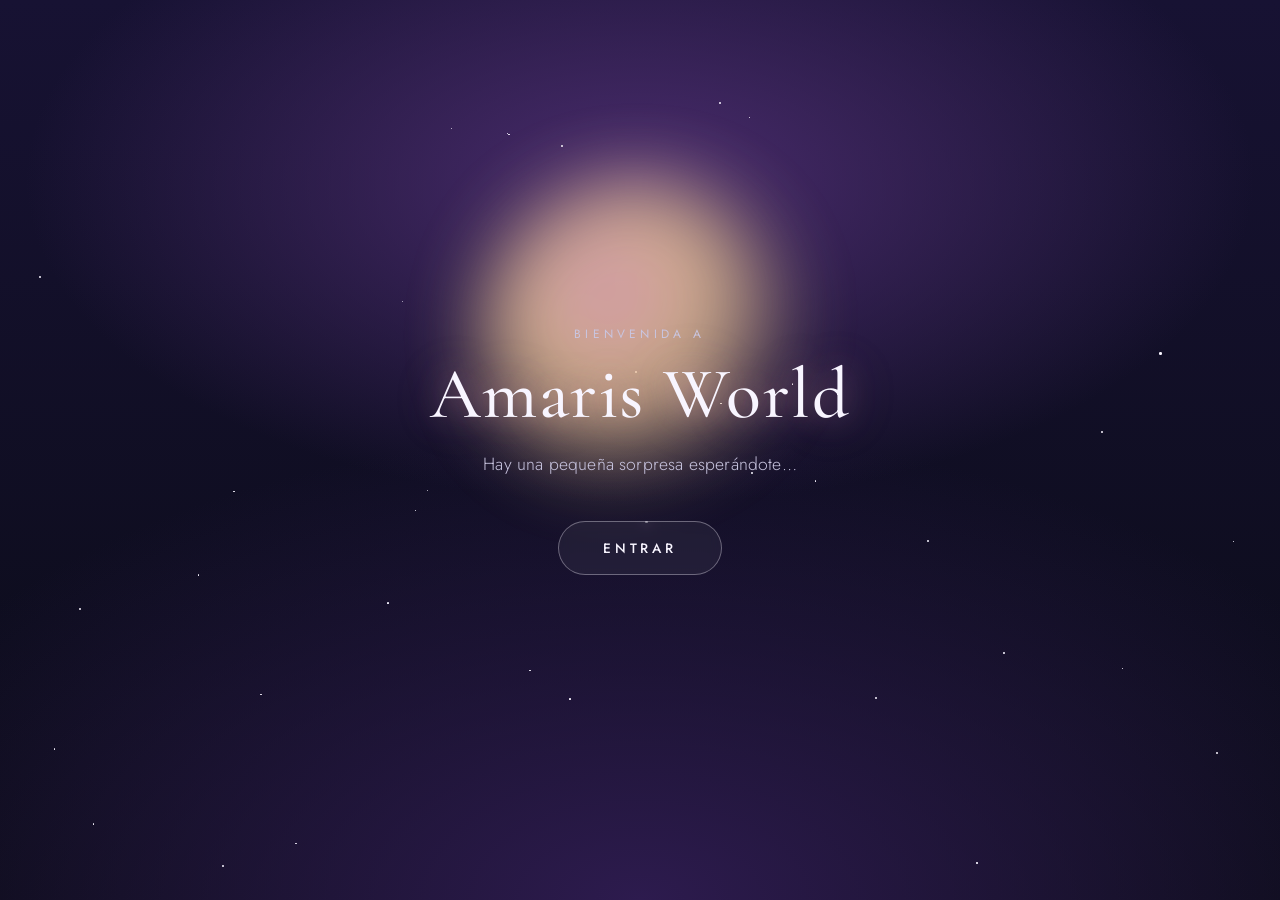
==== commit 64009eb3: "gael" ====
--- a/index.html
+++ b/index.html
@@ -102,6 +102,19 @@
         <p class="surprise-line surprise-line--1" data-anim="1">✨ FELIZ CUMPLEAÑOS ✨</p>
         <h2 class="surprise-name" id="surpriseName" data-anim="2"></h2>
         <p class="surprise-message" id="surpriseMessage" data-anim="3"></p>
+
+        <!-- Tarjeta de lanzamiento del minijuego "Amaris Piano". Su estilo
+             vive en piano-game.css y su comportamiento en piano-game.js;
+             no se toca script.js ni el resto de la pantalla SORPRESA. -->
+        <div class="surprise-piano-card" id="surprisePianoCard" data-anim="4">
+          <span class="surprise-piano-card-icon" aria-hidden="true">🎹</span>
+          <p class="surprise-piano-card-title">AMARIS PIANO</p>
+          <p class="surprise-piano-card-tagline">Toca las caras al ritmo</p>
+          <button type="button" class="surprise-piano-card-btn" id="surprisePianoBtn">
+            <span>JUGAR PIANO</span>
+          </button>
+        </div>
+
         <button class="back-btn surprise-back" id="backFromSurpriseBtn" data-anim="4" type="button">
           <span>← VOLVER AL MUNDO</span>
         </button>
@@ -139,10 +152,18 @@
   <!-- Capa de vida sutil sobre el fondo (agua/luces/vegetación). No toca
        personajes, interfaz ni script.js — es completamente independiente. -->
   <script src="bg-life.js"></script>
-  <!-- Minijuego "Amaris Piano" + conexión con la estrella dorada del
-       mundo. Ambos son módulos independientes: no tocan script.js ni
-       bg-life.js. -->
+  <!-- Minijuego "Amaris Piano". Módulo independiente: no toca script.js
+       ni bg-life.js. Se abre desde la tarjeta "🎹 AMARIS PIANO" dentro
+       de la pantalla SORPRESA (ver #surprisePianoBtn más arriba). -->
   <script src="piano-game.js"></script>
+  <!-- piano-star-hook.js DESACTIVADO a propósito: su función era hacer que
+       la estrella de SORPRESA saltara directo al piano, saltándose la
+       escena de "FELIZ CUMPLEAÑOS". Ahora el piano se abre desde la
+       tarjeta "🎹 AMARIS PIANO" dentro de SORPRESA (ver piano-game.js),
+       así que la estrella vuelve a abrir la SORPRESA normalmente. El
+       archivo NO se borró del proyecto por si se quiere volver a activar:
+       basta con descomentar la línea de abajo.
   <script src="piano-star-hook.js"></script>
+  -->
 </body>
 </html>
--- a/piano-game.css
+++ b/piano-game.css
@@ -2,6 +2,17 @@
    AMARIS WORLD — piano-game.css
    Estilos del minijuego "AMARIS PIANO". Namespace propio (.amaris-piano-*)
    para no chocar con ninguna clase existente de style.css.
+
+   REDISEÑO VISUAL (sin tocar la lógica de piano-game.js): mismas clases,
+   mismos estados (is-open, is-near, is-judged, is-perfect, is-miss,
+   is-visible, --fallback), solo se ve distinto — más cerca de un juego
+   de ritmo móvil real, con carriles angostos tipo "pistas", línea de
+   impacto más protagonista y HUD compacto flotando sobre el juego.
+
+   INTEGRACIÓN CON "SORPRESA": al final de este archivo hay una sección
+   nueva (.surprise-piano-card) con el estilo de la tarjeta "🎹 AMARIS
+   PIANO" que vive dentro de #surpriseScreen en index.html. Se estilo
+   aquí, junto al resto del feature, para no tocar style.css.
    ========================================================================== */
 
 :root {
@@ -13,7 +24,28 @@
   --ap-gold-strong: #ffe9a8;
   --ap-blue: #7fd9ff;
   --ap-note-size: 56px;
-  --ap-hitline-offset: 92px;
+  --ap-hitline-offset: 96px;
+  /* Paleta arcoíris compartida por notas, línea de golpe, partículas y
+     feedback. Un solo lugar para ajustar el tono del efecto. */
+  --ap-rainbow: conic-gradient(
+    from 0deg,
+    #ff6b6b,
+    #ffb35c,
+    #ffe066,
+    #7ee8a0,
+    #7fd9ff,
+    #c9a6ff,
+    #ff6b6b
+  );
+  --ap-rainbow-flat: linear-gradient(
+    90deg,
+    #ff6b6b,
+    #ffb35c,
+    #ffe066,
+    #7ee8a0,
+    #7fd9ff,
+    #c9a6ff
+  );
 }
 
 /* ---- Overlay / capa modal ------------------------------------------- */
@@ -27,13 +59,18 @@
   justify-content: center;
   padding: env(safe-area-inset-top, 0px) env(safe-area-inset-right, 0px)
     env(safe-area-inset-bottom, 0px) env(safe-area-inset-left, 0px);
-  background: radial-gradient(circle at 50% 20%, rgba(74, 47, 122, 0.55), rgba(10, 11, 22, 0.92) 65%);
-  backdrop-filter: blur(6px);
+  /* Scrim MUY ligero: solo lo justo para que el modal se lea bien, sin
+     tapar el fondo/video de Amaris World que sigue detrás. El fondo del
+     piano NO es fijo — este overlay deja pasar lo que haya en el mundo. */
+  background: radial-gradient(circle at 50% 15%, rgba(74, 47, 122, 0.28), rgba(10, 11, 22, 0.42) 68%);
+  backdrop-filter: blur(3px);
   opacity: 0;
   visibility: hidden;
   pointer-events: none;
   transition: opacity 0.25s ease;
   font-family: "Jost", sans-serif;
+  overscroll-behavior: contain;
+  -webkit-tap-highlight-color: transparent;
 }
 
 .amaris-piano-overlay.is-open {
@@ -42,15 +79,25 @@
   pointer-events: auto;
 }
 
+/* En pantallas amplias (escritorio/tablet), el juego se ve como un
+   verdadero "teléfono" flotando — igual que la referencia. En móvil de
+   verdad, la regla de abajo (@media max-width:600px) lo vuelve pantalla
+   completa. */
 .amaris-piano-modal {
   position: relative;
-  width: min(480px, 94vw);
-  height: min(760px, 92dvh);
-  border-radius: 22px;
-  background: linear-gradient(180deg, #1a1330 0%, #120d22 55%, #0a0b16 100%);
-  border: 1px solid rgba(255, 215, 106, 0.25);
-  box-shadow: 0 0 0 1px rgba(255, 143, 214, 0.08), 0 30px 80px rgba(0, 0, 0, 0.55),
-    0 0 60px rgba(122, 76, 200, 0.25);
+  width: min(400px, 92vw);
+  height: min(860px, 92dvh);
+  border-radius: 40px;
+  touch-action: pan-x pan-y;
+  /* Fondo tipo "vidrio": deja intuir lo que hay detrás (el mundo/video de
+     Amaris World) en vez de un color sólido fijo. Fácil de re-tematizar
+     después: basta con ajustar esta variable de opacidad/tinte. */
+  background: linear-gradient(180deg, rgba(23, 15, 43, 0.55) 0%, rgba(18, 13, 34, 0.6) 55%, rgba(10, 11, 22, 0.68) 100%);
+  backdrop-filter: blur(18px) saturate(1.15);
+  -webkit-backdrop-filter: blur(18px) saturate(1.15);
+  border: 1.5px solid rgba(255, 255, 255, 0.14);
+  box-shadow: 0 0 0 1px rgba(255, 215, 106, 0.16), 0 30px 90px rgba(0, 0, 0, 0.45),
+    0 0 70px rgba(122, 76, 200, 0.22), inset 0 0 46px rgba(122, 76, 200, 0.1);
   overflow: hidden;
   display: flex;
   flex-direction: column;
@@ -87,16 +134,16 @@
 
 .amaris-piano-close {
   position: absolute;
-  top: 12px;
-  right: 12px;
-  z-index: 5;
-  width: 36px;
-  height: 36px;
+  top: 14px;
+  right: 14px;
+  z-index: 20;
+  width: 34px;
+  height: 34px;
   border-radius: 50%;
   border: 1px solid rgba(255, 215, 106, 0.35);
-  background: rgba(10, 11, 22, 0.55);
+  background: rgba(10, 11, 22, 0.65);
   color: var(--ap-gold-strong);
-  font-size: 16px;
+  font-size: 15px;
   line-height: 1;
   cursor: pointer;
   display: flex;
@@ -126,9 +173,21 @@
   gap: 10px;
 }
 
+/* CRÍTICO: .amaris-piano-screen y [hidden] tienen la MISMA especificidad
+   (0-1-0), así que sin esta regla el "display:flex" de arriba le gana al
+   "display:none" nativo del atributo hidden, y las 3 pantallas (inicio,
+   juego, resultados) terminan mostrándose al mismo tiempo. Esta regla,
+   con mayor especificidad (0-2-0), garantiza que hidden SIEMPRE gane. */
+.amaris-piano-screen[hidden] {
+  display: none !important;
+}
+
+/* La pantalla de juego ya no reserva márgenes: los carriles deben ocupar
+   casi todo el "teléfono", con el HUD flotando encima como overlay. */
 .amaris-piano-screen--game {
   justify-content: flex-start;
-  padding: 18px 14px 14px;
+  align-items: stretch;
+  padding: 0;
   gap: 0;
 }
 
@@ -164,6 +223,9 @@
   cursor: pointer;
   box-shadow: 0 6px 18px rgba(255, 215, 106, 0.35);
   transition: transform 0.15s ease, box-shadow 0.15s ease;
+  -webkit-tap-highlight-color: transparent;
+  user-select: none;
+  min-height: 46px;
 }
 
 .amaris-piano-btn:hover,
@@ -179,101 +241,185 @@
   box-shadow: none;
 }
 
-/* ---- HUD (SCORE / COMBO) --------------------------------------------- */
+/* ---- HUD (SCORE / COMBO) — compacto, flotando sobre los carriles ------ */
 
 .amaris-piano-hud {
+  position: absolute;
+  top: 0;
+  left: 0;
+  right: 0;
+  z-index: 6;
   display: flex;
   justify-content: space-between;
   align-items: center;
-  padding: 4px 10px 14px;
-  border-bottom: 1px solid rgba(255, 143, 214, 0.15);
+  padding: calc(env(safe-area-inset-top, 0px) + 14px) 54px 10px 16px;
+  background: linear-gradient(180deg, rgba(10, 11, 22, 0.8) 0%, rgba(10, 11, 22, 0.35) 65%, transparent 100%);
+  pointer-events: none;
 }
 
 .amaris-piano-hud-block {
   display: flex;
-  flex-direction: column;
-  align-items: center;
-  gap: 4px;
+  flex-direction: row;
+  align-items: baseline;
+  gap: 6px;
 }
 
 .amaris-piano-hud-label {
   font-family: "Press Start 2P", monospace;
-  font-size: 9px;
+  font-size: 8px;
   color: rgba(244, 233, 255, 0.65);
   letter-spacing: 1px;
 }
 
 .amaris-piano-hud-value {
   font-family: "Press Start 2P", monospace;
-  font-size: 18px;
+  font-size: 14px;
   color: var(--ap-gold-strong);
   text-shadow: 0 0 10px rgba(255, 215, 106, 0.5);
 }
 
 /* ---- Feedback flotante (PERFECT / GREAT / MISS) ----------------------- */
+/* Sin tarjeta alrededor: el texto "flota" sobre el juego, grande y con
+   un pequeño rebote de escala al aparecer. */
 
 .amaris-piano-feedback {
   position: absolute;
-  top: 96px;
+  top: 40%;
   left: 50%;
-  transform: translate(-50%, -6px);
-  z-index: 4;
-  font-family: "Press Start 2P", monospace;
-  font-size: 13px;
-  padding: 8px 16px;
-  border-radius: 10px;
-  background: rgba(10, 11, 22, 0.6);
+  z-index: 8;
+  transform: translate(-50%, -50%) scale(0.7);
+  font-family: "Press Start 2P", monospace;
+  font-size: 22px;
+  letter-spacing: 1px;
+  text-transform: uppercase;
+  background: none;
+  padding: 0;
+  border-radius: 0;
   opacity: 0;
   pointer-events: none;
-  transition: opacity 0.15s ease, transform 0.15s ease;
+  filter: drop-shadow(0 2px 10px rgba(0, 0, 0, 0.55));
+  transition: opacity 0.16s ease, transform 0.22s cubic-bezier(0.34, 1.56, 0.64, 1);
 }
 
 .amaris-piano-feedback.is-visible {
   opacity: 1;
-  transform: translate(-50%, 0);
-}
-
-.amaris-piano-feedback--perfect { color: var(--ap-gold-strong); text-shadow: 0 0 12px rgba(255, 215, 106, 0.7); }
-.amaris-piano-feedback--great { color: var(--ap-blue); text-shadow: 0 0 12px rgba(127, 217, 255, 0.6); }
-.amaris-piano-feedback--miss { color: #ff8a8a; text-shadow: 0 0 12px rgba(255, 138, 138, 0.5); }
-
-/* ---- Carriles ---------------------------------------------------------- */
+  transform: translate(-50%, -50%) scale(1);
+}
+
+.amaris-piano-feedback--perfect {
+  background: var(--ap-rainbow-flat);
+  background-size: 250% 100%;
+  -webkit-background-clip: text;
+  background-clip: text;
+  -webkit-text-fill-color: transparent;
+  color: var(--ap-gold-strong); /* respaldo si background-clip:text no es soportado */
+  filter: drop-shadow(0 2px 10px rgba(0, 0, 0, 0.55)) drop-shadow(0 0 14px rgba(255, 255, 255, 0.5));
+  animation: ap-feedback-shimmer 0.9s ease-in-out infinite;
+}
+.amaris-piano-feedback--great { color: var(--ap-blue); text-shadow: 0 0 16px rgba(127, 217, 255, 0.7); }
+.amaris-piano-feedback--miss { color: #ff7ea0; text-shadow: 0 0 16px rgba(255, 126, 160, 0.6); }
+
+@keyframes ap-feedback-shimmer {
+  0% { background-position: 0% 50%; }
+  100% { background-position: 250% 50%; }
+}
+
+/* ---- Carriles — angostos, tipo "pistas musicales" ---------------------- */
 
 .amaris-piano-lanes {
   position: relative;
   flex: 1;
   display: flex;
-  gap: 6px;
-  margin-top: 10px;
+  gap: 0;
+  margin-top: 0;
   touch-action: none;
+  /* Muy transparente a propósito: los carriles son "pistas" de cristal
+     sobre el fondo de Amaris World, no tarjetas opacas. */
+  background: linear-gradient(180deg, rgba(122, 76, 200, 0.05) 0%, rgba(10, 11, 22, 0.08) 55%, rgba(122, 76, 200, 0.04) 100%);
+  box-shadow: inset 0 0 40px rgba(0, 0, 0, 0.22);
 }
 
 .amaris-piano-lane {
   position: relative;
   flex: 1;
-  border-radius: 14px;
-  background: linear-gradient(180deg, rgba(122, 76, 200, 0.08), rgba(122, 76, 200, 0.02));
-  border: 1px solid rgba(255, 255, 255, 0.06);
+  border-radius: 0;
+  background: linear-gradient(180deg, rgba(255, 255, 255, 0.02), rgba(255, 255, 255, 0.005));
+  border-left: 1px solid rgba(255, 255, 255, 0.1);
+  border-right: 1px solid rgba(255, 255, 255, 0.1);
   overflow: hidden;
 }
 
+.amaris-piano-lane:first-child { border-left: none; }
+.amaris-piano-lane:last-child { border-right: none; }
+
 .amaris-piano-lane-glow {
   position: absolute;
   inset: 0;
-  background: radial-gradient(circle at 50% 100%, rgba(255, 143, 214, 0.18), transparent 60%);
-  pointer-events: none;
-}
+  pointer-events: none;
+  background: radial-gradient(circle at 50% 100%, rgba(255, 143, 214, 0.14), transparent 62%);
+}
+
+/* Un tinte sutil distinto por carril, como una franja de color muy suave
+   — un guiño a la pista arcoíris de la referencia sin perder la
+   identidad de Amaris World. */
+.amaris-piano-lane:nth-child(1) .amaris-piano-lane-glow { background: radial-gradient(circle at 50% 100%, rgba(255, 143, 214, 0.22), transparent 62%); }
+.amaris-piano-lane:nth-child(2) .amaris-piano-lane-glow { background: radial-gradient(circle at 50% 100%, rgba(127, 217, 255, 0.2), transparent 62%); }
+.amaris-piano-lane:nth-child(3) .amaris-piano-lane-glow { background: radial-gradient(circle at 50% 100%, rgba(255, 215, 106, 0.22), transparent 62%); }
+.amaris-piano-lane:nth-child(4) .amaris-piano-lane-glow { background: radial-gradient(circle at 50% 100%, rgba(201, 166, 255, 0.22), transparent 62%); }
+
+/* ---- Línea de precisión + zona de impacto ------------------------------ */
+/* La posición/lógica (bottom: var(--ap-hitline-offset)) no cambia: solo
+   se ve más protagonista, con un halo detrás simulando la "zona de golpe". */
 
 .amaris-piano-hitline {
   position: absolute;
   left: 0;
   right: 0;
   bottom: var(--ap-hitline-offset);
-  height: 3px;
-  background: linear-gradient(90deg, transparent, var(--ap-gold-strong), transparent);
-  box-shadow: 0 0 14px rgba(255, 215, 106, 0.75);
+  height: 4px;
+  background: var(--ap-rainbow-flat);
+  background-size: 220% 100%;
+  box-shadow: 0 0 18px 3px rgba(255, 215, 106, 0.45), 0 0 55px 10px rgba(122, 76, 200, 0.22);
   z-index: 2;
   pointer-events: none;
+  animation: ap-hitline-pulse 1.8s ease-in-out infinite, ap-hitline-flow 6s linear infinite;
+}
+
+.amaris-piano-hitline::before {
+  content: "";
+  position: absolute;
+  left: 0;
+  right: 0;
+  top: 50%;
+  height: 52px;
+  transform: translateY(-50%);
+  background: linear-gradient(180deg, rgba(255, 215, 106, 0.14), transparent 75%);
+  pointer-events: none;
+}
+
+/* Onda/flash arcoíris que recorre la línea cuando el jugador acierta. */
+.amaris-piano-hitline.is-flash::after {
+  content: "";
+  position: absolute;
+  inset: -14px 0;
+  background: radial-gradient(ellipse at center, rgba(255, 255, 255, 0.75), rgba(255, 215, 106, 0.35) 40%, transparent 72%);
+  animation: ap-hitline-flash 0.36s ease-out forwards;
+  pointer-events: none;
+}
+
+@keyframes ap-hitline-pulse {
+  0%, 100% { opacity: 0.85; }
+  50% { opacity: 1; }
+}
+
+@keyframes ap-hitline-flow {
+  0% { background-position: 0% 50%; }
+  100% { background-position: 220% 50%; }
+}
+
+@keyframes ap-hitline-flash {
+  0% { opacity: 1; transform: scaleY(0.4); }
+  100% { opacity: 0; transform: scaleY(2.2); }
 }
 
 /* ---- Notas (caras de amigos) ------------------------------------------- */
@@ -290,12 +436,68 @@
   z-index: 3;
 }
 
+/* Pequeño destello/estrella junto a la nota, como en la referencia. */
+.amaris-piano-note::after {
+  content: "✦";
+  position: absolute;
+  top: -9px;
+  right: -7px;
+  font-size: 11px;
+  color: var(--ap-gold-strong);
+  text-shadow: 0 0 8px rgba(255, 215, 106, 0.9);
+  opacity: 0.9;
+  pointer-events: none;
+}
+
+/* Trail sutil: una estela que "sube" desde la nota mientras cae, con un
+   ligero tinte arcoíris. Se mueve junto con la nota porque es su hijo. */
+.amaris-piano-note-trail {
+  position: absolute;
+  left: 50%;
+  bottom: 58%;
+  width: 3px;
+  height: calc(var(--ap-note-size) * 1.3);
+  transform: translateX(-50%);
+  background: linear-gradient(
+    to top,
+    rgba(255, 255, 255, 0.5),
+    rgba(127, 217, 255, 0.28) 45%,
+    rgba(201, 166, 255, 0.16) 75%,
+    transparent
+  );
+  filter: blur(1.5px);
+  pointer-events: none;
+  z-index: 0;
+}
+
 .amaris-piano-note-glow {
   position: absolute;
-  inset: -8px;
+  inset: -9px;
   border-radius: 50%;
   background: radial-gradient(circle, rgba(255, 215, 106, 0.45), transparent 70%);
   filter: blur(2px);
+  z-index: 1;
+}
+
+/* Anillo arcoíris rotando lentamente alrededor de cada foto — el "borde
+   luminoso" que convierte la foto en una nota de juego musical. Hecho con
+   un mask para dibujar solo el aro (grosor ~3px), sin tocar el <img>. */
+.amaris-piano-note-ring {
+  position: absolute;
+  inset: -5px;
+  border-radius: 50%;
+  padding: 3px;
+  background: var(--ap-rainbow);
+  -webkit-mask: linear-gradient(#000 0 0) content-box, linear-gradient(#000 0 0);
+  -webkit-mask-composite: xor;
+  mask-composite: exclude;
+  filter: drop-shadow(0 0 6px rgba(255, 255, 255, 0.3));
+  animation: ap-ring-spin 2.6s linear infinite;
+  z-index: 2;
+}
+
+@keyframes ap-ring-spin {
+  to { transform: rotate(360deg); }
 }
 
 .amaris-piano-note-img {
@@ -305,9 +507,10 @@
   border-radius: 50%;
   object-fit: cover;
   display: block;
-  border: 3px solid var(--ap-gold-strong);
-  box-shadow: 0 0 10px rgba(255, 215, 106, 0.6), 0 3px 10px rgba(0, 0, 0, 0.4);
+  border: 2px solid rgba(255, 255, 255, 0.85);
+  box-shadow: 0 0 14px rgba(255, 215, 106, 0.55), 0 4px 12px rgba(0, 0, 0, 0.45);
   background: var(--ap-purple);
+  z-index: 3;
 }
 
 .amaris-piano-note--fallback {
@@ -326,13 +529,18 @@
   font-size: 16px;
   color: #241536;
   background: var(--ap-fallback-color, var(--ap-pink));
-  border: 3px solid var(--ap-gold-strong);
-  box-shadow: 0 0 10px rgba(255, 215, 106, 0.6), 0 3px 10px rgba(0, 0, 0, 0.4);
+  border: 2px solid rgba(255, 255, 255, 0.85);
+  box-shadow: 0 0 14px rgba(255, 215, 106, 0.55), 0 4px 12px rgba(0, 0, 0, 0.45);
+  z-index: 3;
 }
 
 .amaris-piano-note.is-near .amaris-piano-note-img,
 .amaris-piano-note.is-near .amaris-piano-note-initial {
-  box-shadow: 0 0 18px rgba(255, 215, 106, 0.9), 0 3px 10px rgba(0, 0, 0, 0.4);
+  box-shadow: 0 0 20px rgba(255, 215, 106, 0.95), 0 4px 12px rgba(0, 0, 0, 0.45);
+}
+
+.amaris-piano-note.is-near .amaris-piano-note-ring {
+  animation-duration: 0.9s;
 }
 
 .amaris-piano-note.is-judged {
@@ -343,7 +551,7 @@
 
 .amaris-piano-note.is-perfect .amaris-piano-note-img,
 .amaris-piano-note.is-perfect .amaris-piano-note-initial {
-  box-shadow: 0 0 26px rgba(255, 215, 106, 1), 0 3px 10px rgba(0, 0, 0, 0.4);
+  box-shadow: 0 0 28px rgba(255, 215, 106, 1), 0 4px 12px rgba(0, 0, 0, 0.45);
 }
 
 .amaris-piano-note.is-miss {
@@ -351,26 +559,80 @@
   transform: scale(0.85) translateY(6px);
 }
 
+.amaris-piano-note.is-miss .amaris-piano-note-ring {
+  opacity: 0;
+}
+
+/* ---- Golpe de acierto (cambio a la foto "hit") -------------------------- */
+/* Se dispara junto con is-judged/is-perfect/is-great, sobre el MISMO
+   elemento de la nota (no crea nada nuevo): un pequeño "pop" de escala +
+   flash arcoíris en la imagen, el ring y el glow, justo cuando aparece la
+   imagen 2. Dura ~220-260ms, dentro de la ventana en la que la nota sigue
+   visible antes de desvanecerse (is-judged). */
+
+.amaris-piano-note.is-hit .amaris-piano-note-img {
+  animation: ap-hit-pop 0.22s ease-out;
+  box-shadow: 0 0 32px 6px rgba(255, 215, 106, 1), 0 4px 12px rgba(0, 0, 0, 0.5);
+}
+
+.amaris-piano-note.is-hit .amaris-piano-note-glow {
+  animation: ap-hit-glow 0.26s ease-out;
+  background: radial-gradient(circle, rgba(255, 255, 255, 0.6), rgba(255, 215, 106, 0.4) 45%, transparent 75%);
+}
+
+.amaris-piano-note.is-hit .amaris-piano-note-ring {
+  animation: ap-ring-spin 0.5s linear infinite, ap-hit-ring-flash 0.26s ease-out;
+}
+
+@keyframes ap-hit-pop {
+  0% { transform: scale(1); filter: brightness(1); }
+  35% { transform: scale(1.24); filter: brightness(1.4); }
+  100% { transform: scale(1.08); filter: brightness(1.05); }
+}
+
+@keyframes ap-hit-glow {
+  0% { opacity: 1; transform: scale(1); }
+  40% { opacity: 1; transform: scale(1.7); }
+  100% { opacity: 0.55; transform: scale(1.25); }
+}
+
+@keyframes ap-hit-ring-flash {
+  0% { filter: drop-shadow(0 0 6px rgba(255, 255, 255, 0.3)); }
+  45% { filter: drop-shadow(0 0 16px rgba(255, 255, 255, 0.9)); }
+  100% { filter: drop-shadow(0 0 6px rgba(255, 255, 255, 0.3)); }
+}
+
 /* ---- Explosión de partículas al acertar -------------------------------- */
+/* burstParticles() en piano-game.js crea 6 de estos, cada uno con su propio
+   --ap-burst-color / --ap-burst-angle / --ap-burst-delay, para que salgan
+   disparados en distintas direcciones formando un pequeño estallido
+   arcoíris desde la línea de golpe. */
 
 .amaris-piano-burst {
   position: absolute;
   left: 50%;
+  bottom: var(--ap-hitline-offset);
   width: 6px;
   height: 6px;
   margin-left: -3px;
   border-radius: 50%;
-  background: var(--ap-gold-strong);
-  box-shadow: 0 0 12px 4px rgba(255, 215, 106, 0.6), -20px -10px 0 -1px var(--ap-pink),
-    20px -14px 0 -1px var(--ap-blue), -14px 10px 0 -1px var(--ap-gold), 14px 12px 0 -1px var(--ap-pink);
-  animation: ap-burst 0.4s ease-out forwards;
+  background: var(--ap-burst-color, var(--ap-gold-strong));
+  box-shadow: 0 0 10px 3px var(--ap-burst-color, rgba(255, 215, 106, 0.6));
+  animation: ap-burst 0.42s ease-out forwards;
+  animation-delay: var(--ap-burst-delay, 0ms);
   pointer-events: none;
   z-index: 4;
 }
 
 @keyframes ap-burst {
-  0% { opacity: 1; transform: scale(0.4); }
-  100% { opacity: 0; transform: scale(1.8); }
+  0% {
+    opacity: 1;
+    transform: rotate(var(--ap-burst-angle, 0deg)) translateX(0) scale(0.6);
+  }
+  100% {
+    opacity: 0;
+    transform: rotate(var(--ap-burst-angle, 0deg)) translateX(30px) scale(0.9);
+  }
 }
 
 /* ---- Pantalla final ----------------------------------------------------- */
@@ -423,18 +685,195 @@
   justify-content: center;
 }
 
-/* ---- Responsive ---------------------------------------------------------- */
+/* ---- Responsive: teléfonos --------------------------------------------- */
+
+.amaris-piano-close,
+.amaris-piano-lane {
+  -webkit-tap-highlight-color: transparent;
+  user-select: none;
+}
+
+@media (max-width: 600px) {
+  .amaris-piano-overlay {
+    padding: env(safe-area-inset-top, 0px) env(safe-area-inset-right, 0px)
+      env(safe-area-inset-bottom, 0px) env(safe-area-inset-left, 0px);
+  }
+
+  .amaris-piano-modal {
+    width: 100vw;
+    height: 100dvh;
+    height: -webkit-fill-available;
+    border-radius: 0;
+    border: none;
+    box-shadow: none;
+  }
+
+  .amaris-piano-screen--start,
+  .amaris-piano-screen--end {
+    padding: 24px 18px;
+  }
+
+  .amaris-piano-hud {
+    padding: calc(env(safe-area-inset-top, 0px) + 12px) 52px 8px 14px;
+  }
+
+  .amaris-piano-close {
+    top: calc(env(safe-area-inset-top, 0px) + 10px);
+    right: calc(env(safe-area-inset-right, 0px) + 10px);
+    width: 38px;
+    height: 38px;
+  }
+
+  .amaris-piano-btn {
+    width: 100%;
+    max-width: 280px;
+    padding: 15px 24px;
+  }
+
+  .amaris-piano-end-actions {
+    flex-direction: column;
+    width: 100%;
+    align-items: center;
+  }
+}
+
+@media (max-width: 420px) {
+  :root {
+    --ap-note-size: 50px;
+    --ap-hitline-offset: 86px;
+  }
+}
 
 @media (max-width: 380px) {
   :root {
     --ap-note-size: 46px;
-    --ap-hitline-offset: 78px;
+    --ap-hitline-offset: 80px;
   }
   .amaris-piano-eyebrow { font-size: 13px; }
-  .amaris-piano-hud-value { font-size: 15px; }
+  .amaris-piano-hud-value { font-size: 13px; }
+  .amaris-piano-feedback { font-size: 18px; }
+}
+
+@media (max-height: 420px) and (orientation: landscape) {
+  :root {
+    --ap-note-size: 40px;
+    --ap-hitline-offset: 58px;
+  }
+  .amaris-piano-modal {
+    height: 100dvh;
+    height: -webkit-fill-available;
+  }
+  .amaris-piano-eyebrow { font-size: 12px; margin-bottom: 2px; }
+  .amaris-piano-tagline { font-size: 14px; }
+  .amaris-piano-subtagline { font-size: 11px; margin-bottom: 10px; }
+  .amaris-piano-hud { padding: 8px 46px 4px 10px; }
+  .amaris-piano-hud-value { font-size: 12px; }
+  .amaris-piano-feedback { font-size: 16px; }
+  .amaris-piano-btn { padding: 10px 22px; font-size: 10px; min-height: 40px; }
+  .amaris-piano-results { padding: 12px; margin: 6px 0 12px; }
 }
 
 @media (prefers-reduced-motion: reduce) {
   .amaris-piano-bgstar { animation: none; opacity: 0.4; }
   .amaris-piano-burst { animation: none; opacity: 0; }
-}
+  .amaris-piano-hitline { animation: none; }
+  .amaris-piano-hitline.is-flash::after { animation: none; opacity: 0; }
+  .amaris-piano-note-ring { animation: none; }
+  .amaris-piano-feedback--perfect { animation: none; }
+  .amaris-piano-note.is-hit .amaris-piano-note-img,
+  .amaris-piano-note.is-hit .amaris-piano-note-glow { animation: none; }
+}
+
+/* ==========================================================================
+   TARJETA DE LANZAMIENTO — dentro de la pantalla SORPRESA
+   Vive en index.html dentro de #surpriseScreen > .surprise-content, como
+   #surprisePianoCard / #surprisePianoBtn. Su animación de entrada usa el
+   sistema [data-anim] YA existente en style.css (no se duplica aquí);
+   esto solo define su apariencia. Reutiliza las variables --ap-* de
+   arriba para mantener la misma paleta que el resto del minijuego.
+   ========================================================================== */
+
+.surprise-piano-card {
+  position: relative;
+  z-index: 2;
+  display: flex;
+  flex-direction: column;
+  align-items: center;
+  gap: 4px;
+  margin-top: 1.6rem;
+  padding: 22px 26px 24px;
+  width: min(320px, 84vw);
+  border-radius: 26px;
+  font-family: "Jost", sans-serif;
+  background: linear-gradient(180deg, rgba(74, 47, 122, 0.22) 0%, rgba(10, 11, 22, 0.32) 100%);
+  border: 1px solid rgba(255, 215, 106, 0.22);
+  box-shadow: 0 0 0 1px rgba(255, 215, 106, 0.08), 0 18px 46px rgba(0, 0, 0, 0.35),
+    0 0 40px rgba(122, 76, 200, 0.18);
+  backdrop-filter: blur(6px);
+  -webkit-backdrop-filter: blur(6px);
+}
+
+.surprise-piano-card-icon {
+  font-size: 30px;
+  line-height: 1;
+  margin-bottom: 2px;
+  filter: drop-shadow(0 0 14px rgba(255, 215, 106, 0.55));
+  animation: ap-launcher-float 3.2s ease-in-out infinite;
+}
+
+.surprise-piano-card-title {
+  font-family: "Press Start 2P", monospace;
+  font-size: 13px;
+  letter-spacing: 0.5px;
+  color: var(--ap-gold-strong);
+  text-shadow: 0 0 14px rgba(255, 215, 106, 0.5);
+  margin: 2px 0 0;
+}
+
+.surprise-piano-card-tagline {
+  font-size: 13px;
+  color: rgba(244, 233, 255, 0.75);
+  margin: 0 0 14px;
+}
+
+.surprise-piano-card-btn {
+  font-family: "Press Start 2P", monospace;
+  font-size: 11px;
+  letter-spacing: 0.5px;
+  color: #241536;
+  background: linear-gradient(180deg, var(--ap-gold-strong), var(--ap-gold));
+  border: none;
+  border-radius: 999px;
+  padding: 13px 26px;
+  cursor: pointer;
+  box-shadow: 0 6px 18px rgba(255, 215, 106, 0.35);
+  transition: transform 0.15s ease, box-shadow 0.15s ease;
+  -webkit-tap-highlight-color: transparent;
+  user-select: none;
+  min-height: 44px;
+}
+
+.surprise-piano-card-btn:hover,
+.surprise-piano-card-btn:focus-visible {
+  transform: translateY(-2px);
+  box-shadow: 0 10px 24px rgba(255, 215, 106, 0.45);
+}
+
+@keyframes ap-launcher-float {
+  0%, 100% { transform: translateY(0); }
+  50% { transform: translateY(-4px); }
+}
+
+@media (max-width: 420px) {
+  .surprise-piano-card {
+    padding: 18px 20px 20px;
+    border-radius: 22px;
+    margin-top: 1.25rem;
+  }
+  .surprise-piano-card-title { font-size: 12px; }
+  .surprise-piano-card-tagline { font-size: 12px; margin-bottom: 12px; }
+}
+
+@media (prefers-reduced-motion: reduce) {
+  .surprise-piano-card-icon { animation: none; }
+}
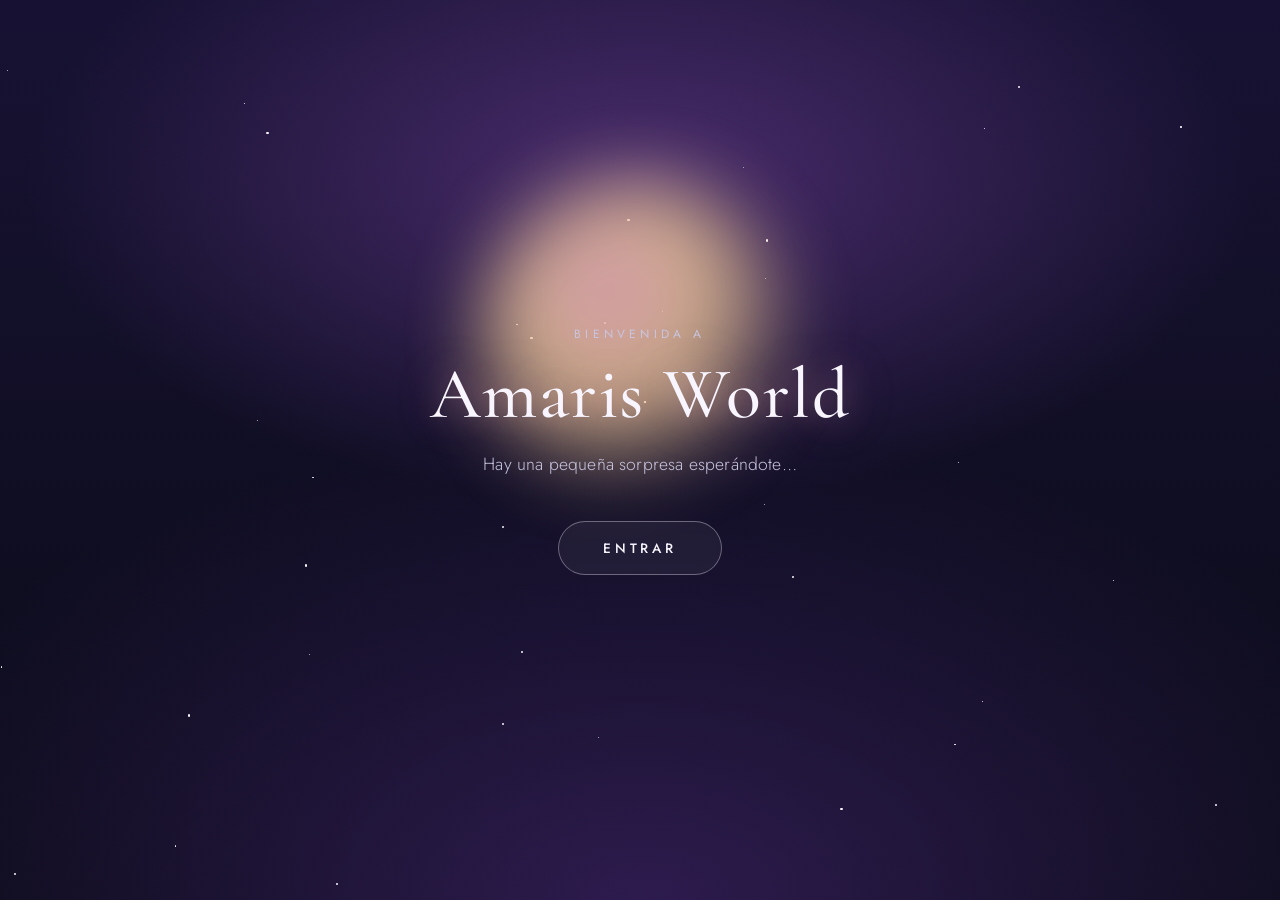
==== commit 2adca423: "j" ====
--- a/index.html
+++ b/index.html
@@ -16,7 +16,7 @@
   />
 
   <link rel="stylesheet" href="style.css?v=3" />
-  <link rel="stylesheet" href="piano-game.css" />
+  <link rel="stylesheet" href="piano-game.css?v=3" />
 </head>
 <body>
 
@@ -155,7 +155,7 @@
   <!-- Minijuego "Amaris Piano". Módulo independiente: no toca script.js
        ni bg-life.js. Se abre desde la tarjeta "🎹 AMARIS PIANO" dentro
        de la pantalla SORPRESA (ver #surprisePianoBtn más arriba). -->
-  <script src="piano-game.js"></script>
+  <script src="piano-game.js?v=3"></script>
   <!-- piano-star-hook.js DESACTIVADO a propósito: su función era hacer que
        la estrella de SORPRESA saltara directo al piano, saltándose la
        escena de "FELIZ CUMPLEAÑOS". Ahora el piano se abre desde la
--- a/piano-game.css
+++ b/piano-game.css
@@ -24,7 +24,14 @@
   --ap-gold-strong: #ffe9a8;
   --ap-blue: #7fd9ff;
   --ap-note-size: 56px;
+  /* Tecla rectangular vertical tipo Piano Tiles: el ancho sigue siendo
+     --ap-note-size (para no romper el centrado horizontal por carril),
+     la altura es un múltiplo del ancho. */
+  --ap-note-height: calc(var(--ap-note-size) * 1.7);
   --ap-hitline-offset: 96px;
+  /* Paleta azul/cian/morado de las teclas (independiente del arcoíris,
+     que se sigue usando para línea de golpe, feedback y partículas). */
+  --ap-tile-glow: linear-gradient(160deg, #6fd8ff, #9d7bff 55%, #7fe0ff);
   /* Paleta arcoíris compartida por notas, línea de golpe, partículas y
      feedback. Un solo lugar para ajustar el tono del efecto. */
   --ap-rainbow: conic-gradient(
@@ -86,6 +93,14 @@
 .amaris-piano-modal {
   position: relative;
   width: min(400px, 92vw);
+  /* Cadena de unidades de viewport (punto 1 del pedido): un navegador que
+     no entienda una unidad simplemente ignora esa línea completa y se
+     queda con la anterior, así que van de la más compatible a la más
+     moderna/precisa. svh/lvh cubren casos donde dvh aún no está soportado
+     pero sí las unidades "small"/"large" viewport. */
+  height: min(860px, 92vh);
+  height: min(860px, 92svh);
+  height: min(860px, 92lvh);
   height: min(860px, 92dvh);
   border-radius: 40px;
   touch-action: pan-x pan-y;
@@ -241,6 +256,49 @@
   box-shadow: none;
 }
 
+/* ---- Selector de canciones (pantalla de inicio) ------------------------ */
+/* Solo aparece si hay más de una canción en PIANO_SONGS (ver
+   renderSongList() en piano-game.js); con una sola queda oculto. */
+
+.amaris-piano-songlist {
+  display: flex;
+  flex-wrap: wrap;
+  gap: 8px;
+  justify-content: center;
+  max-width: 300px;
+  margin: 2px 0 16px;
+}
+
+.amaris-piano-songlist[hidden] {
+  display: none;
+}
+
+.amaris-piano-song-btn {
+  font-family: "Jost", sans-serif;
+  font-size: 12px;
+  color: #f4e9ff;
+  background: rgba(127, 217, 255, 0.1);
+  border: 1px solid rgba(127, 217, 255, 0.35);
+  border-radius: 999px;
+  padding: 7px 14px;
+  cursor: pointer;
+  transition: background 0.15s ease, transform 0.15s ease, color 0.15s ease;
+  -webkit-tap-highlight-color: transparent;
+  user-select: none;
+}
+
+.amaris-piano-song-btn:hover,
+.amaris-piano-song-btn:focus-visible {
+  transform: translateY(-1px);
+  background: rgba(127, 217, 255, 0.2);
+}
+
+.amaris-piano-song-btn.is-active {
+  background: linear-gradient(180deg, var(--ap-gold-strong), var(--ap-gold));
+  color: #241536;
+  border-color: transparent;
+}
+
 /* ---- HUD (SCORE / COMBO) — compacto, flotando sobre los carriles ------ */
 
 .amaris-piano-hud {
@@ -318,6 +376,8 @@
 }
 .amaris-piano-feedback--great { color: var(--ap-blue); text-shadow: 0 0 16px rgba(127, 217, 255, 0.7); }
 .amaris-piano-feedback--miss { color: #ff7ea0; text-shadow: 0 0 16px rgba(255, 126, 160, 0.6); }
+/* Toque demasiado pronto: la nota NO se destruye, solo se avisa. */
+.amaris-piano-feedback--early { color: #ffe066; text-shadow: 0 0 16px rgba(255, 224, 102, 0.6); }
 
 @keyframes ap-feedback-shimmer {
   0% { background-position: 0% 50%; }
@@ -333,10 +393,14 @@
   gap: 0;
   margin-top: 0;
   touch-action: none;
-  /* Muy transparente a propósito: los carriles son "pistas" de cristal
-     sobre el fondo de Amaris World, no tarjetas opacas. */
-  background: linear-gradient(180deg, rgba(122, 76, 200, 0.05) 0%, rgba(10, 11, 22, 0.08) 55%, rgba(122, 76, 200, 0.04) 100%);
-  box-shadow: inset 0 0 40px rgba(0, 0, 0, 0.22);
+  -webkit-user-select: none;
+  user-select: none;
+  -webkit-touch-callout: none;
+  -webkit-tap-highlight-color: transparent;
+  /* Tablero tipo Piano Tiles: degradado azul/morado/cian bien presente
+     detrás de los carriles (antes era casi transparente). */
+  background: linear-gradient(200deg, rgba(20, 20, 60, 0.55) 0%, rgba(60, 30, 110, 0.42) 45%, rgba(15, 60, 90, 0.4) 100%);
+  box-shadow: inset 0 0 40px rgba(0, 0, 0, 0.28);
 }
 
 .amaris-piano-lane {
@@ -376,10 +440,10 @@
   left: 0;
   right: 0;
   bottom: var(--ap-hitline-offset);
-  height: 4px;
-  background: var(--ap-rainbow-flat);
+  height: 6px;
+  background: linear-gradient(90deg, #6fd8ff, #9d7bff 50%, #7fe0ff);
   background-size: 220% 100%;
-  box-shadow: 0 0 18px 3px rgba(255, 215, 106, 0.45), 0 0 55px 10px rgba(122, 76, 200, 0.22);
+  box-shadow: 0 0 22px 5px rgba(127, 217, 255, 0.6), 0 0 60px 12px rgba(157, 123, 255, 0.32);
   z-index: 2;
   pointer-events: none;
   animation: ap-hitline-pulse 1.8s ease-in-out infinite, ap-hitline-flow 6s linear infinite;
@@ -391,9 +455,9 @@
   left: 0;
   right: 0;
   top: 50%;
-  height: 52px;
+  height: 64px;
   transform: translateY(-50%);
-  background: linear-gradient(180deg, rgba(255, 215, 106, 0.14), transparent 75%);
+  background: linear-gradient(180deg, rgba(127, 217, 255, 0.2), transparent 75%);
   pointer-events: none;
 }
 
@@ -429,11 +493,24 @@
   top: -4px;
   left: 50%;
   width: var(--ap-note-size);
-  height: var(--ap-note-size);
+  height: var(--ap-note-height);
   margin-left: calc(var(--ap-note-size) / -2);
-  border-radius: 50%;
+  border-radius: 14px;
+  /* La "tecla" en sí: bloque oscuro semitransparente con sombra hacia
+     abajo, como una ficha de Piano Tiles cayendo. */
+  background: linear-gradient(165deg, rgba(8, 10, 24, 0.92), rgba(18, 10, 38, 0.88));
+  border: 1.5px solid rgba(127, 217, 255, 0.32);
+  box-shadow: 0 0 16px rgba(127, 217, 255, 0.3), 0 0 32px rgba(157, 123, 255, 0.22),
+    0 8px 16px rgba(0, 0, 0, 0.45);
   will-change: transform;
   z-index: 3;
+  touch-action: none;
+  -webkit-user-select: none;
+  user-select: none;
+  -webkit-touch-callout: none;
+  -webkit-tap-highlight-color: transparent;
+  -webkit-user-drag: none;
+  user-drag: none;
 }
 
 /* Pequeño destello/estrella junto a la nota, como en la referencia. */
@@ -454,15 +531,15 @@
 .amaris-piano-note-trail {
   position: absolute;
   left: 50%;
-  bottom: 58%;
-  width: 3px;
-  height: calc(var(--ap-note-size) * 1.3);
+  bottom: 100%;
+  width: 4px;
+  height: calc(var(--ap-note-height) * 0.85);
   transform: translateX(-50%);
   background: linear-gradient(
     to top,
-    rgba(255, 255, 255, 0.5),
-    rgba(127, 217, 255, 0.28) 45%,
-    rgba(201, 166, 255, 0.16) 75%,
+    rgba(255, 255, 255, 0.42),
+    rgba(127, 217, 255, 0.26) 45%,
+    rgba(157, 123, 255, 0.14) 75%,
     transparent
   );
   filter: blur(1.5px);
@@ -472,45 +549,62 @@
 
 .amaris-piano-note-glow {
   position: absolute;
-  inset: -9px;
-  border-radius: 50%;
-  background: radial-gradient(circle, rgba(255, 215, 106, 0.45), transparent 70%);
-  filter: blur(2px);
+  inset: -10px;
+  border-radius: 20px;
+  background: radial-gradient(ellipse, rgba(127, 217, 255, 0.4), transparent 70%);
+  filter: blur(3px);
   z-index: 1;
 }
 
-/* Anillo arcoíris rotando lentamente alrededor de cada foto — el "borde
-   luminoso" que convierte la foto en una nota de juego musical. Hecho con
-   un mask para dibujar solo el aro (grosor ~3px), sin tocar el <img>. */
+/* Brillo azul/cian/morado alrededor de la tecla (antes era un anillo
+   arcoíris rotando alrededor de una foto circular). Mismo mecanismo de
+   mask para dibujar solo el borde, ahora rectangular y con pulso suave
+   en vez de rotación — no queda bien un anillo girando sobre un bloque
+   recto. */
 .amaris-piano-note-ring {
   position: absolute;
-  inset: -5px;
-  border-radius: 50%;
-  padding: 3px;
-  background: var(--ap-rainbow);
+  inset: -3px;
+  border-radius: 17px;
+  padding: 2px;
+  background: var(--ap-tile-glow);
   -webkit-mask: linear-gradient(#000 0 0) content-box, linear-gradient(#000 0 0);
   -webkit-mask-composite: xor;
   mask-composite: exclude;
-  filter: drop-shadow(0 0 6px rgba(255, 255, 255, 0.3));
-  animation: ap-ring-spin 2.6s linear infinite;
+  filter: drop-shadow(0 0 7px rgba(127, 217, 255, 0.5));
+  animation: ap-ring-pulse 1.7s ease-in-out infinite;
   z-index: 2;
 }
 
-@keyframes ap-ring-spin {
-  to { transform: rotate(360deg); }
-}
-
+@keyframes ap-ring-pulse {
+  0%, 100% { opacity: 0.6; }
+  50% { opacity: 1; }
+}
+
+/* La foto queda enmarcada DENTRO de la tecla (no flotando como círculo):
+   un pequeño margen deja ver el bloque oscuro alrededor, como en la
+   referencia. */
 .amaris-piano-note-img {
-  position: relative;
-  width: 100%;
-  height: 100%;
-  border-radius: 50%;
+  position: absolute;
+  inset: 6px;
+  width: calc(100% - 12px);
+  height: calc(100% - 12px);
+  border-radius: 10px;
   object-fit: cover;
   display: block;
-  border: 2px solid rgba(255, 255, 255, 0.85);
-  box-shadow: 0 0 14px rgba(255, 215, 106, 0.55), 0 4px 12px rgba(0, 0, 0, 0.45);
+  border: 1px solid rgba(200, 230, 255, 0.35);
+  box-shadow: 0 3px 10px rgba(0, 0, 0, 0.5), inset 0 0 12px rgba(0, 0, 0, 0.25);
   background: var(--ap-purple);
   z-index: 3;
+  /* La foto NUNCA debe capturar el toque: así el pointerdown siempre
+     llega a la tecla (.amaris-piano-note), sin importar en qué parte de
+     la imagen se haya tocado, y el navegador no intenta arrastrarla ni
+     ofrecer "Guardar imagen" en un toque prolongado. */
+  pointer-events: none;
+  -webkit-user-drag: none;
+  user-drag: none;
+  -webkit-user-select: none;
+  user-select: none;
+  -webkit-touch-callout: none;
 }
 
 .amaris-piano-note--fallback {
@@ -518,10 +612,11 @@
 }
 
 .amaris-piano-note-initial {
-  position: relative;
-  width: 100%;
-  height: 100%;
-  border-radius: 50%;
+  position: absolute;
+  inset: 6px;
+  width: calc(100% - 12px);
+  height: calc(100% - 12px);
+  border-radius: 10px;
   display: flex;
   align-items: center;
   justify-content: center;
@@ -529,18 +624,27 @@
   font-size: 16px;
   color: #241536;
   background: var(--ap-fallback-color, var(--ap-pink));
-  border: 2px solid rgba(255, 255, 255, 0.85);
-  box-shadow: 0 0 14px rgba(255, 215, 106, 0.55), 0 4px 12px rgba(0, 0, 0, 0.45);
+  border: 1px solid rgba(200, 230, 255, 0.35);
+  box-shadow: 0 3px 10px rgba(0, 0, 0, 0.5);
   z-index: 3;
+  pointer-events: none;
+  -webkit-user-select: none;
+  user-select: none;
+  -webkit-touch-callout: none;
 }
 
 .amaris-piano-note.is-near .amaris-piano-note-img,
 .amaris-piano-note.is-near .amaris-piano-note-initial {
-  box-shadow: 0 0 20px rgba(255, 215, 106, 0.95), 0 4px 12px rgba(0, 0, 0, 0.45);
+  box-shadow: 0 0 20px rgba(127, 217, 255, 0.85), 0 4px 12px rgba(0, 0, 0, 0.45);
+}
+
+.amaris-piano-note.is-near {
+  box-shadow: 0 0 22px rgba(127, 217, 255, 0.5), 0 0 40px rgba(157, 123, 255, 0.3),
+    0 8px 16px rgba(0, 0, 0, 0.45);
 }
 
 .amaris-piano-note.is-near .amaris-piano-note-ring {
-  animation-duration: 0.9s;
+  animation-duration: 0.7s;
 }
 
 .amaris-piano-note.is-judged {
@@ -551,7 +655,7 @@
 
 .amaris-piano-note.is-perfect .amaris-piano-note-img,
 .amaris-piano-note.is-perfect .amaris-piano-note-initial {
-  box-shadow: 0 0 28px rgba(255, 215, 106, 1), 0 4px 12px rgba(0, 0, 0, 0.45);
+  box-shadow: 0 0 28px rgba(255, 215, 106, 0.95), 0 4px 12px rgba(0, 0, 0, 0.45);
 }
 
 .amaris-piano-note.is-miss {
@@ -561,6 +665,60 @@
 
 .amaris-piano-note.is-miss .amaris-piano-note-ring {
   opacity: 0;
+}
+
+/* ---- Notas HOLD: pequeño indicador de "mantener presionado" ------------ */
+/* Mismo estilo visual que una TAP (punto 8), solo más alta y con dos
+   barritas sutiles arriba/abajo que insinúan "sostener", sin tapar la foto. */
+.amaris-piano-note--hold::before,
+.amaris-piano-note--hold::after {
+  content: "";
+  position: absolute;
+  left: 50%;
+  width: 20px;
+  height: 3px;
+  border-radius: 2px;
+  transform: translateX(-50%);
+  background: rgba(255, 255, 255, 0.55);
+  z-index: 4;
+  pointer-events: none;
+}
+.amaris-piano-note--hold::before { top: 7px; }
+.amaris-piano-note--hold::after { bottom: 7px; }
+
+/* Mientras el jugador sostiene el dedo/tecla sobre un HOLD: brillo
+   continuo más fuerte (distinto del "pop" corto de is-hit, que sigue
+   disparándose una vez al iniciar el hold). Se quita en judgeNote(). */
+.amaris-piano-note.is-holding {
+  box-shadow: 0 0 26px rgba(127, 217, 255, 0.65), 0 0 46px rgba(157, 123, 255, 0.4),
+    0 8px 16px rgba(0, 0, 0, 0.45);
+}
+
+.amaris-piano-note.is-holding .amaris-piano-note-ring {
+  animation: ap-ring-pulse 0.5s ease-in-out infinite;
+  filter: drop-shadow(0 0 12px rgba(127, 217, 255, 0.9));
+}
+
+/* ---- Barra de progreso del HOLD ----------------------------------------- */
+/* Se rellena de abajo hacia arriba mientras el jugador sostiene, según el
+   % de la duración MUSICAL real ya transcurrida (ver tick() en el JS).
+   Detrás de la foto (z-index menor), puramente decorativa. */
+.amaris-piano-note-holdfill {
+  position: absolute;
+  left: 4px;
+  right: 4px;
+  bottom: 4px;
+  height: 0%;
+  border-radius: 8px;
+  background: linear-gradient(180deg, rgba(255, 255, 255, 0.5), rgba(127, 217, 255, 0.32));
+  pointer-events: none;
+  z-index: 2;
+  opacity: 0;
+  transition: opacity 0.15s ease;
+}
+
+.amaris-piano-note.is-holding .amaris-piano-note-holdfill {
+  opacity: 1;
 }
 
 /* ---- Golpe de acierto (cambio a la foto "hit") -------------------------- */
@@ -581,7 +739,7 @@
 }
 
 .amaris-piano-note.is-hit .amaris-piano-note-ring {
-  animation: ap-ring-spin 0.5s linear infinite, ap-hit-ring-flash 0.26s ease-out;
+  animation: ap-ring-pulse 0.4s ease-in-out infinite, ap-hit-ring-flash 0.26s ease-out;
 }
 
 @keyframes ap-hit-pop {
@@ -701,6 +859,9 @@
 
   .amaris-piano-modal {
     width: 100vw;
+    height: 100vh;
+    height: 100svh;
+    height: 100lvh;
     height: 100dvh;
     height: -webkit-fill-available;
     border-radius: 0;
@@ -760,6 +921,9 @@
     --ap-hitline-offset: 58px;
   }
   .amaris-piano-modal {
+    height: 100vh;
+    height: 100svh;
+    height: 100lvh;
     height: 100dvh;
     height: -webkit-fill-available;
   }
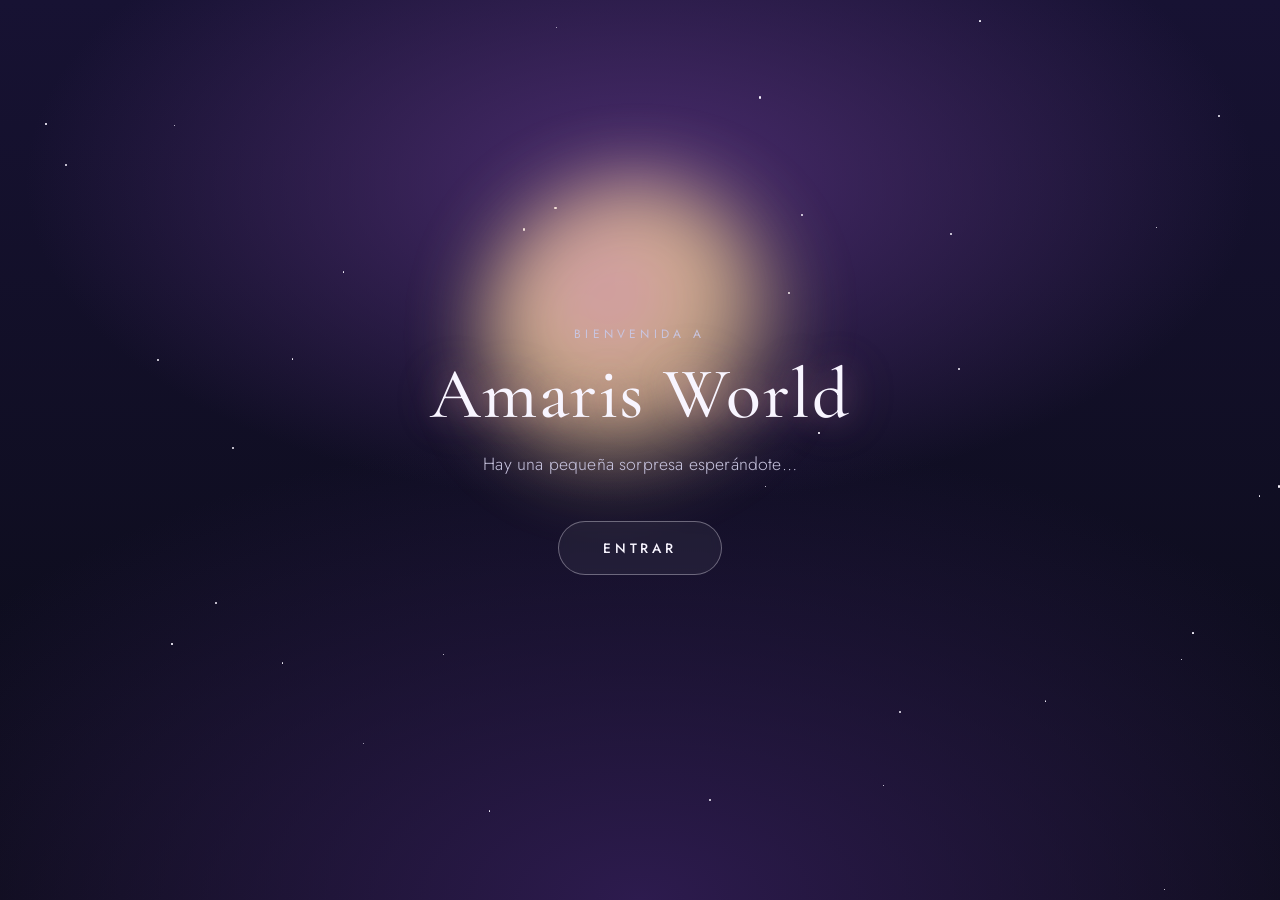
==== commit be574507: "ha" ====
--- a/index.html
+++ b/index.html
@@ -17,6 +17,9 @@
 
   <link rel="stylesheet" href="style.css?v=3" />
   <link rel="stylesheet" href="piano-game.css?v=3" />
+  <!-- Capa de adaptación MÓVIL de Amaris Piano: solo AÑADE reglas sobre
+       piano-game.css (nunca lo modifica). Ver piano-mobile.css. -->
+  <link rel="stylesheet" href="piano-mobile.css?v=1" />
 </head>
 <body>
 
@@ -156,6 +159,10 @@
        ni bg-life.js. Se abre desde la tarjeta "🎹 AMARIS PIANO" dentro
        de la pantalla SORPRESA (ver #surprisePianoBtn más arriba). -->
   <script src="piano-game.js?v=3"></script>
+  <!-- Capa de adaptación MÓVIL de Amaris Piano (detección táctil, resize
+       fiable con visualViewport, pantalla "GIRA TU TELÉFONO"). NO duplica
+       ni reemplaza nada del GAME CORE de arriba; ver piano-mobile.js. -->
+  <script src="piano-mobile.js?v=1"></script>
   <!-- piano-star-hook.js DESACTIVADO a propósito: su función era hacer que
        la estrella de SORPRESA saltara directo al piano, saltándose la
        escena de "FELIZ CUMPLEAÑOS". Ahora el piano se abre desde la
--- a/piano-mobile.css
+++ b/piano-mobile.css
@@ -0,0 +1,117 @@
+/* ==========================================================================
+   AMARIS WORLD — piano-mobile.css
+   Capa de adaptación MÓVIL de Amaris Piano. Se carga DESPUÉS de
+   piano-game.css?v=3 en index.html, así que solo puede AÑADIR o REFINAR
+   reglas — ni una sola línea de piano-game.css se modifica ni se
+   sobrescribe fuera de lo que se declara aquí explícitamente. La versión
+   de PC/base queda intacta.
+
+   Todo (salvo la pantalla de rotación) vive bajo el selector
+   .amaris-piano-overlay.is-touch-device — clase que agrega piano-mobile.js
+   SOLO en dispositivos con capacidades táctiles (navigator.maxTouchPoints),
+   nunca por ancho de pantalla. Así una laptop con mouse nunca ve estos
+   ajustes, y un teléfono los ve incluso si por accidente tuviera una
+   ventana ancha (p. ej. en modo escritorio de un navegador móvil).
+   ========================================================================== */
+
+/* ---- Objetivos táctiles más grandes (punto 4 del pedido) ---------------- */
+/* No cambia el tamaño VISUAL de la tecla (--ap-note-size sigue igual, para
+   no romper el diseño ya conseguido en PC): amplía el ÁREA DE TOQUE
+   alrededor de cada nota con un pseudo-elemento invisible, más fácil de
+   acertar con el dedo sin desalinear las notas entre sí ni tapar la foto. */
+.amaris-piano-overlay.is-touch-device .amaris-piano-note::before {
+  content: "";
+  position: absolute;
+  inset: -10px;
+  z-index: 1;
+  pointer-events: none; /* el toque lo sigue recibiendo la nota misma */
+}
+
+.amaris-piano-overlay.is-touch-device .amaris-piano-close {
+  width: 42px;
+  height: 42px;
+}
+
+.amaris-piano-overlay.is-touch-device .amaris-piano-btn {
+  min-height: 50px;
+}
+
+.amaris-piano-overlay.is-touch-device .amaris-piano-song-btn {
+  padding: 9px 16px;
+  font-size: 13px;
+}
+
+/* ---- Rendimiento en móvil (punto 18 del pedido) -------------------------- */
+/* Reduce el costo de blur/animación de fondo SOLO en táctil, sin quitar
+   el diseño (el degradado, la composición y los colores siguen iguales;
+   solo se abarata lo puramente decorativo). */
+.amaris-piano-overlay.is-touch-device .amaris-piano-modal {
+  backdrop-filter: blur(10px) saturate(1.1);
+  -webkit-backdrop-filter: blur(10px) saturate(1.1);
+}
+
+.amaris-piano-overlay.is-touch-device .amaris-piano-bgstar {
+  animation-duration: 4.5s;
+}
+
+@media (prefers-reduced-motion: reduce) {
+  .amaris-piano-overlay.is-touch-device .amaris-piano-bgstar {
+    animation: none;
+  }
+}
+
+/* ---- Pantalla "GIRA TU TELÉFONO" (punto 17 del pedido) ------------------- */
+/* Creada por piano-mobile.js SOLO cuando el juego está abierto en un
+   dispositivo táctil y el teléfono está en horizontal. Cubre el juego
+   visualmente (para que no se toquen carriles sin querer) pero el GAME
+   CORE sigue corriendo exactamente igual debajo: al volver a vertical la
+   partida continúa donde iba, sin reiniciar música/score/combo/notas. */
+.amaris-mobile-rotate {
+  position: absolute;
+  inset: 0;
+  z-index: 50;
+  display: none;
+  flex-direction: column;
+  align-items: center;
+  justify-content: center;
+  gap: 10px;
+  padding: 24px;
+  text-align: center;
+  background: rgba(10, 11, 22, 0.94);
+  font-family: "Jost", sans-serif;
+  color: #f4e9ff;
+}
+
+.amaris-mobile-rotate.is-visible {
+  display: flex;
+}
+
+.amaris-mobile-rotate-icon {
+  font-size: 42px;
+  color: var(--ap-gold-strong, #ffe9a8);
+  animation: amaris-mobile-rotate-spin 1.6s ease-in-out infinite;
+}
+
+.amaris-mobile-rotate-text {
+  font-family: "Press Start 2P", monospace;
+  font-size: 14px;
+  letter-spacing: 0.5px;
+  margin: 0;
+}
+
+.amaris-mobile-rotate-sub {
+  font-size: 13px;
+  color: rgba(244, 233, 255, 0.7);
+  margin: 0;
+}
+
+@keyframes amaris-mobile-rotate-spin {
+  0%, 100% { transform: rotate(0deg); }
+  50% { transform: rotate(-90deg); }
+}
+
+@media (prefers-reduced-motion: reduce) {
+  .amaris-mobile-rotate-icon {
+    animation: none;
+  }
+}
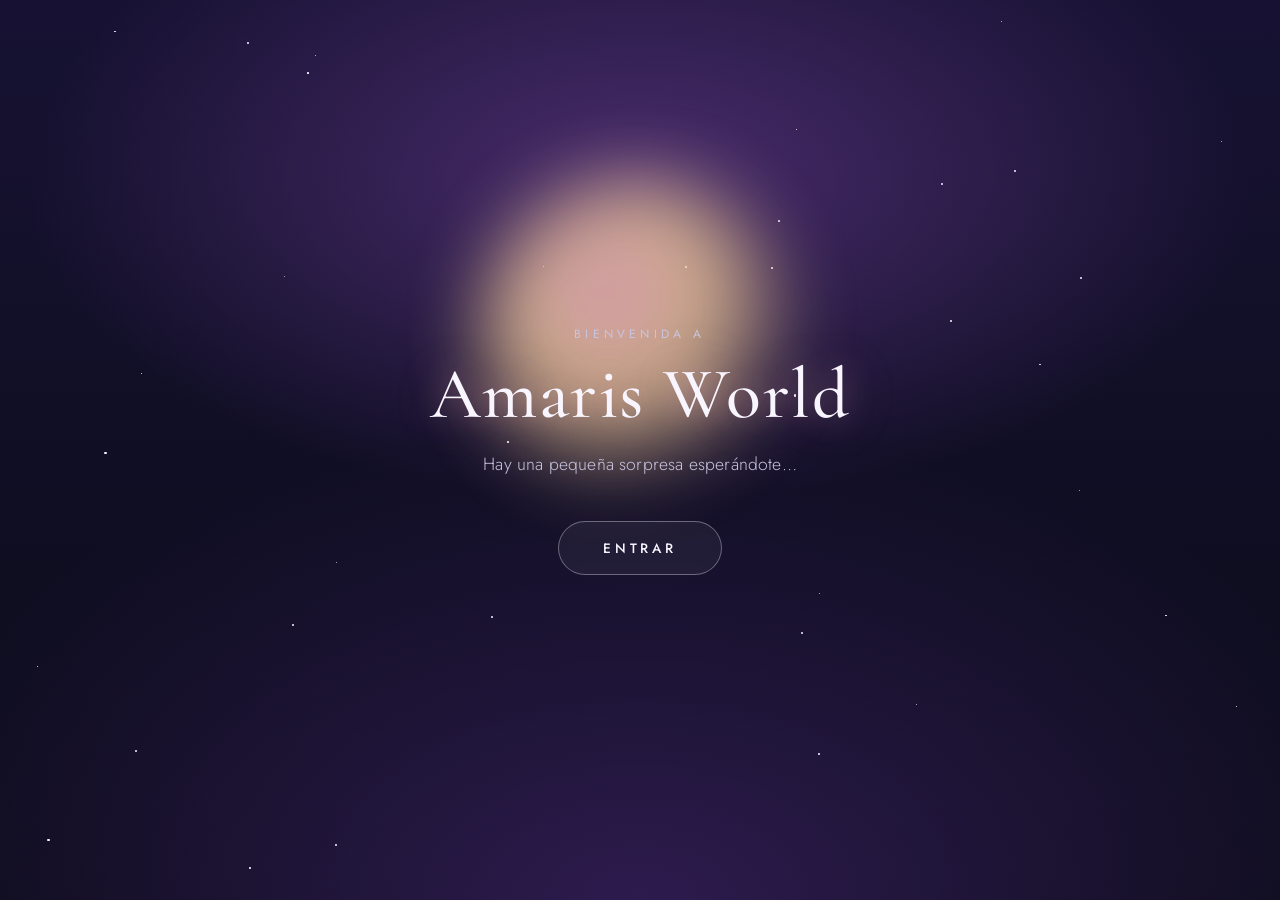
==== commit 41d37775: "music" ====
--- a/index.html
+++ b/index.html
@@ -17,9 +17,14 @@
 
   <link rel="stylesheet" href="style.css?v=3" />
   <link rel="stylesheet" href="piano-game.css?v=3" />
+  <!-- Efectos de HOLD (temporizador circular + aura de energía): solo
+       AÑADE reglas nuevas, no toca ni una línea de piano-game.css. Ver
+       hold-effects.css. Se carga ANTES que piano-mobile.css para que el
+       adaptador móvil pueda amortiguar estos efectos en táctil. -->
+  <link rel="stylesheet" href="hold-effects.css?v=1" />
   <!-- Capa de adaptación MÓVIL de Amaris Piano: solo AÑADE reglas sobre
        piano-game.css (nunca lo modifica). Ver piano-mobile.css. -->
-  <link rel="stylesheet" href="piano-mobile.css?v=1" />
+  <link rel="stylesheet" href="piano-mobile.css?v=2" />
 </head>
 <body>
 
@@ -158,7 +163,12 @@
   <!-- Minijuego "Amaris Piano". Módulo independiente: no toca script.js
        ni bg-life.js. Se abre desde la tarjeta "🎹 AMARIS PIANO" dentro
        de la pantalla SORPRESA (ver #surprisePianoBtn más arriba). -->
-  <script src="piano-game.js?v=3"></script>
+  <script src="piano-game.js?v=4"></script>
+  <!-- Música personalizada (opcional): lee assets/music/music.json y
+       registra canciones extra con AmarisPiano.addSong(), sin tocar
+       PIANO_SONGS. Si el manifiesto no existe, no hace nada. Ver
+       piano-music-loader.js y GUIA-musica-personalizada.md. -->
+  <script src="piano-music-loader.js?v=1"></script>
   <!-- Capa de adaptación MÓVIL de Amaris Piano (detección táctil, resize
        fiable con visualViewport, pantalla "GIRA TU TELÉFONO"). NO duplica
        ni reemplaza nada del GAME CORE de arriba; ver piano-mobile.js. -->
--- a/hold-effects.css
+++ b/hold-effects.css
@@ -0,0 +1,182 @@
+/* ==========================================================================
+   AMARIS WORLD — hold-effects.css
+   Capa PURAMENTE ADITIVA para el minijuego Amaris Piano: agrega el
+   indicador circular de progreso del HOLD y el efecto de energía/arcoíris
+   mientras se sostiene (puntos 1-6 y 17-19 del pedido de mejora).
+
+   NO MODIFICA ni una sola regla de piano-game.css: todo lo de aquí son
+   selectores/elementos NUEVOS (.amaris-piano-note-holdring,
+   .amaris-piano-note-aura) o combinaciones de clases ya existentes
+   (.is-holding, .is-judged, .is-perfect, .is-miss) que sirven de GANCHO
+   sin tocar su definición original. El diseño base de Amaris Piano
+   (fondo oscuro/morado, carriles, bordes azulados, glow existente) se
+   mantiene intacto: esto solo añade la capa de energía sobre el HOLD.
+
+   Se carga DESPUÉS de piano-game.css y ANTES de piano-mobile.css en
+   index.html, así el adaptador móvil puede amortiguar estos efectos en
+   táctil sin tener que repetir su definición.
+
+   Los elementos .amaris-piano-note-holdring y .amaris-piano-note-aura los
+   crea piano-game.js SOLO para notas HOLD (createNoteElement); no existen
+   en notas TAP. El progreso real (0-100) llega vía la variable CSS
+   --ap-hold-progress, actualizada en cada frame de tick() con el MISMO
+   cálculo que ya alimenta la barra lineal existente — nunca un segundo
+   temporizador que pudiera desincronizarse del tiempo real de HOLD.
+   ========================================================================== */
+
+:root {
+  /* Paleta de energía adaptada al pedido: morado/azul/cian/rosa/violeta,
+     distinta de --ap-rainbow (que sigue siendo la de partículas/feedback,
+     sin tocar). Un solo lugar para ajustar el tono de la "aura". */
+  --ap-aura: conic-gradient(
+    from 0deg,
+    #7fd9ff,
+    #6fa8ff 22%,
+    #9d7bff 45%,
+    #c9a6ff 62%,
+    #ff8fd6 80%,
+    #7fd9ff 100%
+  );
+}
+
+/* ---- Indicador CIRCULAR de progreso del HOLD (puntos 1-2) --------------- */
+/* Dibujado con un solo conic-gradient (nada de SVG ni <canvas>): el arco ya
+   recorrido usa un color vivo, el resto queda como "track" apagado. Un
+   pseudo-elemento recorta el centro para que se vea como anillo (◔◑◕●) y
+   no como un pastel relleno. Vive centrado abajo, sin tapar la foto. */
+.amaris-piano-note-holdring {
+  --ap-hold-progress: 0; /* 0-100, escrita por JS en cada frame mientras se sostiene */
+  position: absolute;
+  left: 50%;
+  bottom: 8px;
+  width: 20px;
+  height: 20px;
+  margin-left: -10px;
+  border-radius: 50%;
+  z-index: 4;
+  pointer-events: none;
+  opacity: 0;
+  transition: opacity 0.15s ease;
+  background: conic-gradient(
+    var(--ap-gold-strong, #ffe9a8) calc(var(--ap-hold-progress) * 3.6deg),
+    rgba(255, 255, 255, 0.2) 0
+  );
+  box-shadow: 0 0 8px rgba(255, 233, 168, 0.6);
+}
+
+.amaris-piano-note-holdring::before {
+  content: "";
+  position: absolute;
+  inset: 3px;
+  border-radius: 50%;
+  /* Mismo tono oscuro que el cuerpo de la tecla, para que el "agujero" del
+     anillo se funda con la tecla en vez de verse como un círculo aparte. */
+  background: rgba(9, 8, 20, 0.88);
+}
+
+.amaris-piano-note.is-holding .amaris-piano-note-holdring {
+  opacity: 1;
+}
+
+/* ---- Aura de energía / "arcoíris suave" (puntos 4-6) -------------------- */
+/* Anillo de color alrededor de la tecla que ROTA solo mientras se sostiene
+   (transform: rotate, no background-position: barato en móvil). Usa el
+   mismo truco de mask que .amaris-piano-note-ring (ya existente en
+   piano-game.css) para pintar solo el contorno, nunca el interior — así no
+   tapa ni la foto ni el indicador circular. */
+.amaris-piano-note-aura {
+  position: absolute;
+  inset: -4px;
+  border-radius: 18px;
+  padding: 2px;
+  background: var(--ap-aura);
+  -webkit-mask: linear-gradient(#000 0 0) content-box, linear-gradient(#000 0 0);
+  -webkit-mask-composite: xor;
+  mask-composite: exclude;
+  opacity: 0;
+  z-index: 2;
+  pointer-events: none;
+  animation: ap-aura-spin 2.4s linear infinite;
+  will-change: transform;
+  transition: opacity 0.15s ease;
+}
+
+.amaris-piano-note.is-holding .amaris-piano-note-aura {
+  opacity: 1;
+}
+
+@keyframes ap-aura-spin {
+  to {
+    transform: rotate(360deg);
+  }
+}
+
+/* ---- Intensifica lo que YA existe mientras se sostiene (punto 3) -------- */
+/* Reutiliza .amaris-piano-note-glow (ya definido en piano-game.css): solo
+   le cambia el color/tamaño y le agrega un pulso suave cuando hay HOLD
+   activo. No se toca su definición base, que sigue aplicando a TAP. */
+.amaris-piano-note.is-holding .amaris-piano-note-glow {
+  background: radial-gradient(ellipse, rgba(157, 123, 255, 0.6), rgba(127, 217, 255, 0.38) 45%, transparent 75%);
+  animation: ap-hold-glow-pulse 1.1s ease-in-out infinite;
+}
+
+@keyframes ap-hold-glow-pulse {
+  0%, 100% {
+    opacity: 0.8;
+    transform: scale(1);
+  }
+  50% {
+    opacity: 1;
+    transform: scale(1.14);
+  }
+}
+
+/* ---- Al completar el HOLD correctamente (punto 18) ----------------------- */
+/* judgeNote() ya agrega is-judged + is-perfect (los HOLD completados
+   siempre puntúan "perfect"); esto solo le añade una pequeña explosión al
+   anillo circular, ~260ms, dentro del rango pedido (150-300ms) y sin
+   bloquear nada: la nota se destruye sola 180ms después vía setTimeout,
+   igual que siempre. */
+.amaris-piano-note--hold.is-judged.is-perfect .amaris-piano-note-holdring {
+  animation: ap-holdring-complete 0.26s ease-out forwards;
+}
+
+@keyframes ap-holdring-complete {
+  0% {
+    transform: scale(1);
+    opacity: 1;
+  }
+  45% {
+    transform: scale(1.7);
+    opacity: 1;
+    box-shadow: 0 0 18px rgba(255, 233, 168, 0.95);
+  }
+  100% {
+    transform: scale(2);
+    opacity: 0;
+  }
+}
+
+/* ---- Si se soltó demasiado pronto (punto 19) ----------------------------- */
+/* El glow/aura/anillo desaparecen de inmediato; is-miss ya hace que la nota
+   entera se desvanezca (regla existente en piano-game.css), esto solo
+   adelanta el corte de la energía para que no se note "colgada" un frame. */
+.amaris-piano-note--hold.is-judged.is-miss .amaris-piano-note-holdring,
+.amaris-piano-note--hold.is-judged.is-miss .amaris-piano-note-aura {
+  transition: opacity 0.1s ease;
+  opacity: 0 !important;
+}
+
+/* ---- Accesibilidad / rendimiento ----------------------------------------- */
+@media (prefers-reduced-motion: reduce) {
+  .amaris-piano-note-aura {
+    animation: none;
+  }
+  .amaris-piano-note.is-holding .amaris-piano-note-glow {
+    animation: none;
+  }
+  .amaris-piano-note--hold.is-judged.is-perfect .amaris-piano-note-holdring {
+    animation: none;
+    opacity: 0;
+  }
+}
--- a/piano-mobile.css
+++ b/piano-mobile.css
@@ -60,6 +60,20 @@
   }
 }
 
+/* ---- Amortigua el efecto de HOLD (hold-effects.css) en táctil ----------- */
+/* Mismas animaciones, solo más lentas = más baratas para la GPU del
+   teléfono (punto 21 del pedido de mejora: nada de blur pesado ni
+   partículas continuas; aquí solo se ESTIRA la duración, no se cambia el
+   efecto). El anillo de progreso (--ap-hold-progress) no se toca: sigue
+   actualizándose exactamente igual, sin animación CSS de por medio. */
+.amaris-piano-overlay.is-touch-device .amaris-piano-note-aura {
+  animation-duration: 3.6s;
+}
+
+.amaris-piano-overlay.is-touch-device .amaris-piano-note.is-holding .amaris-piano-note-glow {
+  animation-duration: 1.5s;
+}
+
 /* ---- Pantalla "GIRA TU TELÉFONO" (punto 17 del pedido) ------------------- */
 /* Creada por piano-mobile.js SOLO cuando el juego está abierto en un
    dispositivo táctil y el teléfono está en horizontal. Cubre el juego
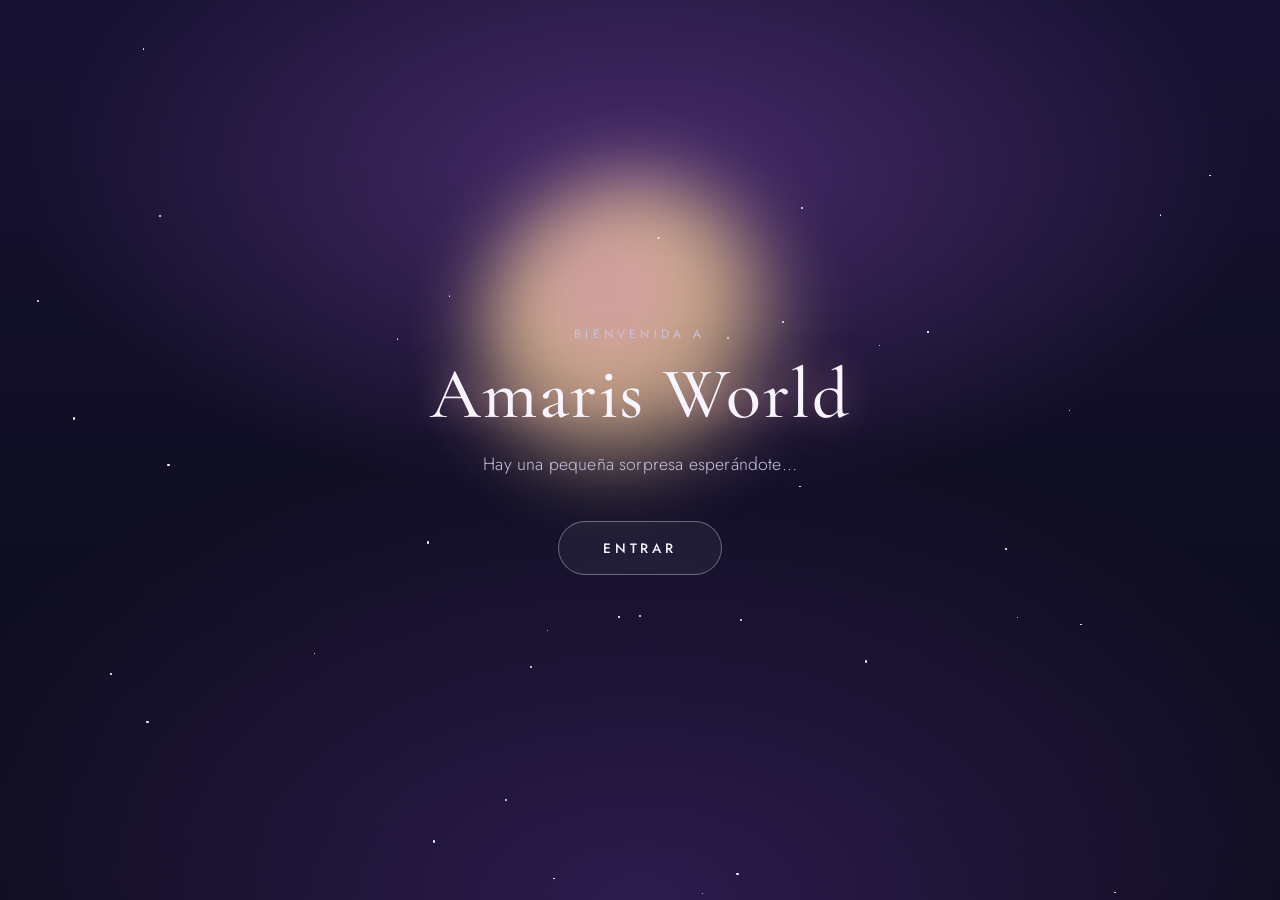
==== commit c0286ecf: "indx" ====
--- a/index.html
+++ b/index.html
@@ -163,12 +163,13 @@
   <!-- Minijuego "Amaris Piano". Módulo independiente: no toca script.js
        ni bg-life.js. Se abre desde la tarjeta "🎹 AMARIS PIANO" dentro
        de la pantalla SORPRESA (ver #surprisePianoBtn más arriba). -->
-  <script src="piano-game.js?v=4"></script>
-  <!-- Música personalizada (opcional): lee assets/music/music.json y
-       registra canciones extra con AmarisPiano.addSong(), sin tocar
-       PIANO_SONGS. Si el manifiesto no existe, no hace nada. Ver
+  <script src="piano-game.js?v=5"></script>
+  <!-- Música personalizada de AMARIS PIANO: lee assets/piano-songs/music.json
+       (NUNCA assets/music/, que pertenece al reproductor principal) y
+       registra canciones con AmarisPiano.addSong(), sin tocar PIANO_SONGS
+       a mano. Si el manifiesto no existe, no hace nada. Ver
        piano-music-loader.js y GUIA-musica-personalizada.md. -->
-  <script src="piano-music-loader.js?v=1"></script>
+  <script src="piano-music-loader.js?v=2"></script>
   <!-- Capa de adaptación MÓVIL de Amaris Piano (detección táctil, resize
        fiable con visualViewport, pantalla "GIRA TU TELÉFONO"). NO duplica
        ni reemplaza nada del GAME CORE de arriba; ver piano-mobile.js. -->
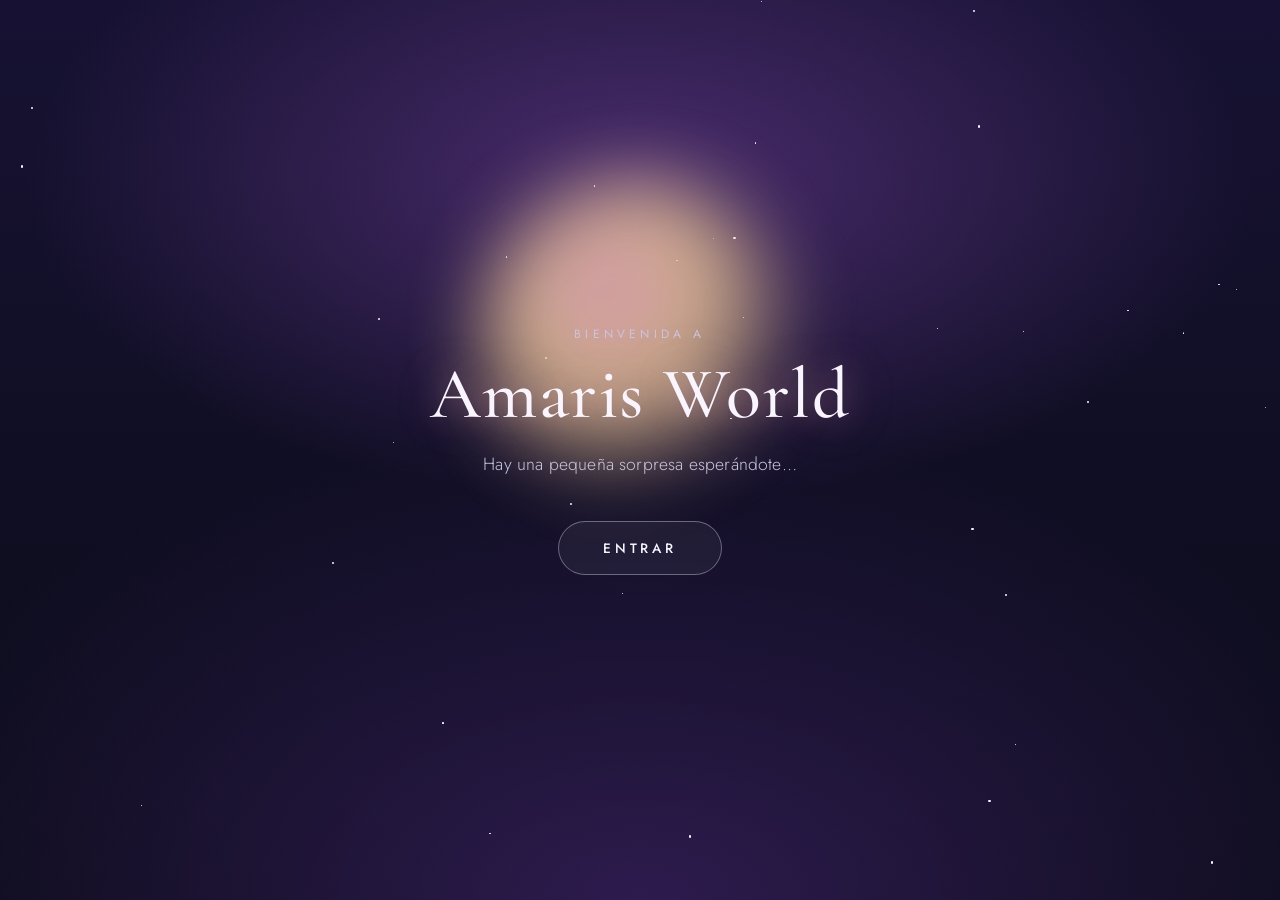
==== commit b40d529a: "sd" ====
--- a/index.html
+++ b/index.html
@@ -163,13 +163,13 @@
   <!-- Minijuego "Amaris Piano". Módulo independiente: no toca script.js
        ni bg-life.js. Se abre desde la tarjeta "🎹 AMARIS PIANO" dentro
        de la pantalla SORPRESA (ver #surprisePianoBtn más arriba). -->
-  <script src="piano-game.js?v=5"></script>
+  <script src="piano-game.js?v=6"></script>
   <!-- Música personalizada de AMARIS PIANO: lee assets/piano-songs/music.json
        (NUNCA assets/music/, que pertenece al reproductor principal) y
        registra canciones con AmarisPiano.addSong(), sin tocar PIANO_SONGS
        a mano. Si el manifiesto no existe, no hace nada. Ver
        piano-music-loader.js y GUIA-musica-personalizada.md. -->
-  <script src="piano-music-loader.js?v=2"></script>
+  <script src="piano-music-loader.js?v=3"></script>
   <!-- Capa de adaptación MÓVIL de Amaris Piano (detección táctil, resize
        fiable con visualViewport, pantalla "GIRA TU TELÉFONO"). NO duplica
        ni reemplaza nada del GAME CORE de arriba; ver piano-mobile.js. -->
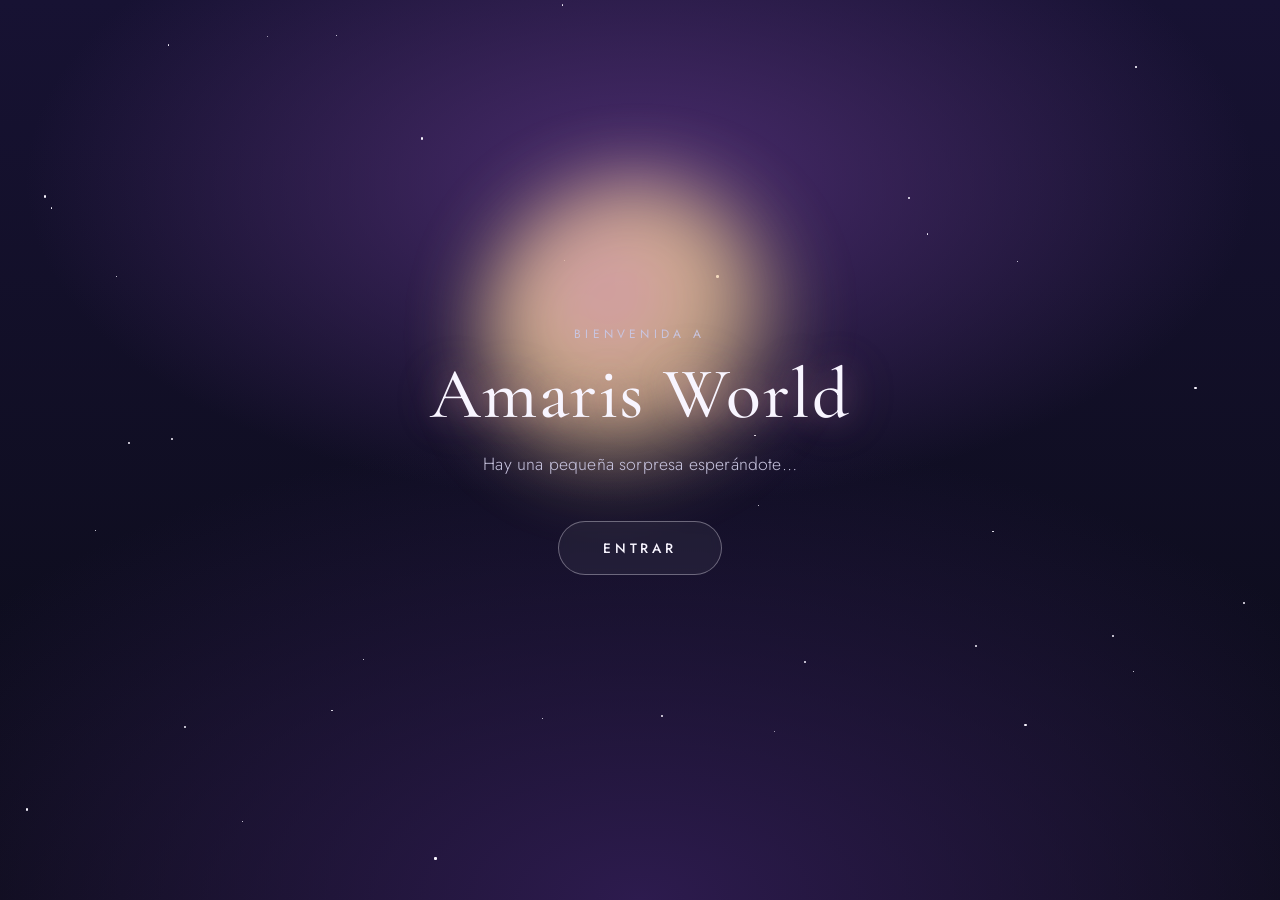
==== commit ec9dd2e8: "io" ====
--- a/index.html
+++ b/index.html
@@ -24,7 +24,7 @@
   <link rel="stylesheet" href="hold-effects.css?v=1" />
   <!-- Capa de adaptación MÓVIL de Amaris Piano: solo AÑADE reglas sobre
        piano-game.css (nunca lo modifica). Ver piano-mobile.css. -->
-  <link rel="stylesheet" href="piano-mobile.css?v=2" />
+  <link rel="stylesheet" href="piano-mobile.css?v=3" />
 </head>
 <body>
 
@@ -163,7 +163,7 @@
   <!-- Minijuego "Amaris Piano". Módulo independiente: no toca script.js
        ni bg-life.js. Se abre desde la tarjeta "🎹 AMARIS PIANO" dentro
        de la pantalla SORPRESA (ver #surprisePianoBtn más arriba). -->
-  <script src="piano-game.js?v=6"></script>
+  <script src="piano-game.js?v=7"></script>
   <!-- Música personalizada de AMARIS PIANO: lee assets/piano-songs/music.json
        (NUNCA assets/music/, que pertenece al reproductor principal) y
        registra canciones con AmarisPiano.addSong(), sin tocar PIANO_SONGS
--- a/piano-mobile.css
+++ b/piano-mobile.css
@@ -18,13 +18,25 @@
 /* No cambia el tamaño VISUAL de la tecla (--ap-note-size sigue igual, para
    no romper el diseño ya conseguido en PC): amplía el ÁREA DE TOQUE
    alrededor de cada nota con un pseudo-elemento invisible, más fácil de
-   acertar con el dedo sin desalinear las notas entre sí ni tapar la foto. */
+   acertar con el dedo sin desalinear las notas entre sí ni tapar la foto.
+
+   🐛 BUG FIX (punto 27 del pedido: "notas que no se pueden tocar"): esta
+   regla tenía pointer-events:none, lo que en la práctica la dejaba sin
+   ningún efecto real — un pseudo-elemento con pointer-events:none NUNCA
+   recibe toques, así que el área ampliada (inset:-10px) era puramente
+   decorativa/invisible y el objetivo de toque seguía siendo el tamaño
+   visual exacto de la tecla. Con pointer-events:auto, un toque dentro de
+   ese margen de 10px SÍ registra un evento — y, como es un pseudo-elemento
+   generado (no un nodo del DOM aparte), el navegador reporta el propio
+   ".amaris-piano-note" como target del evento, así que los listeners ya
+   existentes en piano-game.js (bindNoteEvents) lo reciben exactamente
+   igual que un toque directo sobre la tecla, sin ningún cambio ahí. */
 .amaris-piano-overlay.is-touch-device .amaris-piano-note::before {
   content: "";
   position: absolute;
   inset: -10px;
   z-index: 1;
-  pointer-events: none; /* el toque lo sigue recibiendo la nota misma */
+  pointer-events: auto;
 }
 
 .amaris-piano-overlay.is-touch-device .amaris-piano-close {
